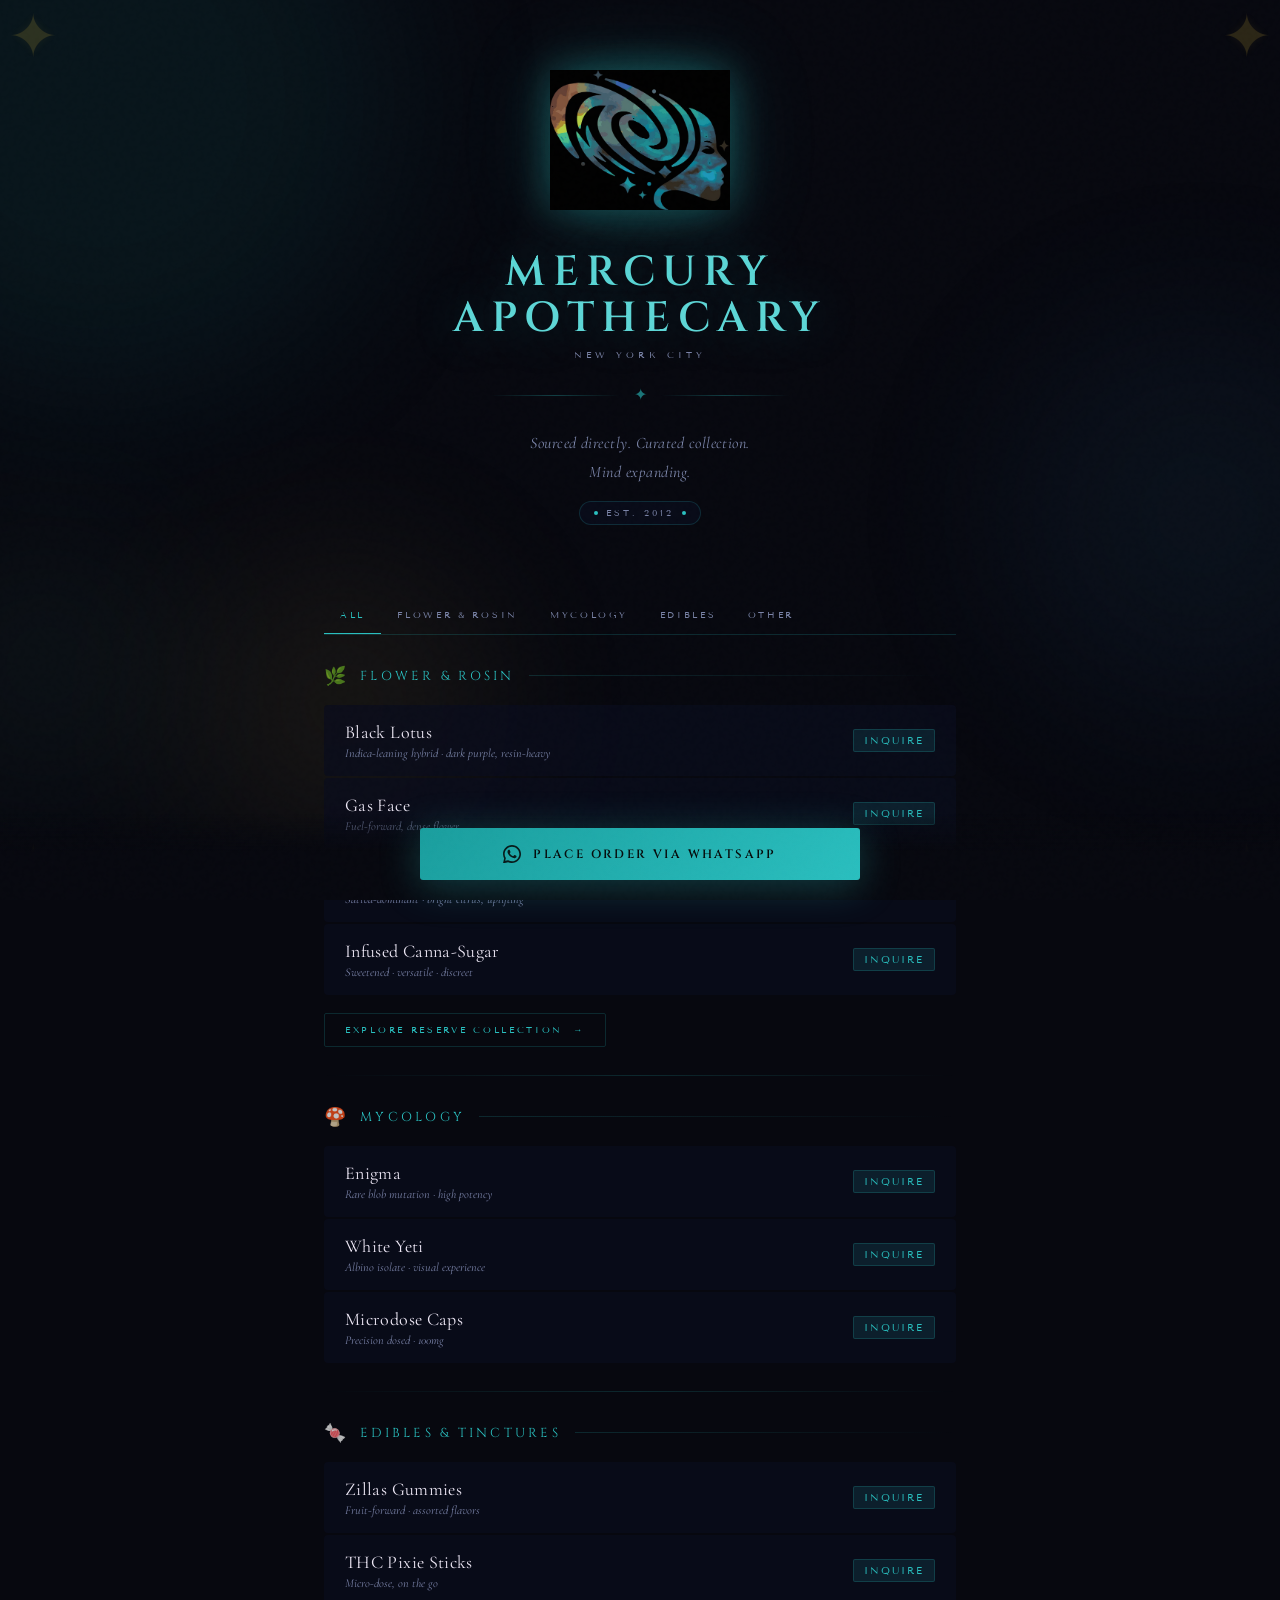
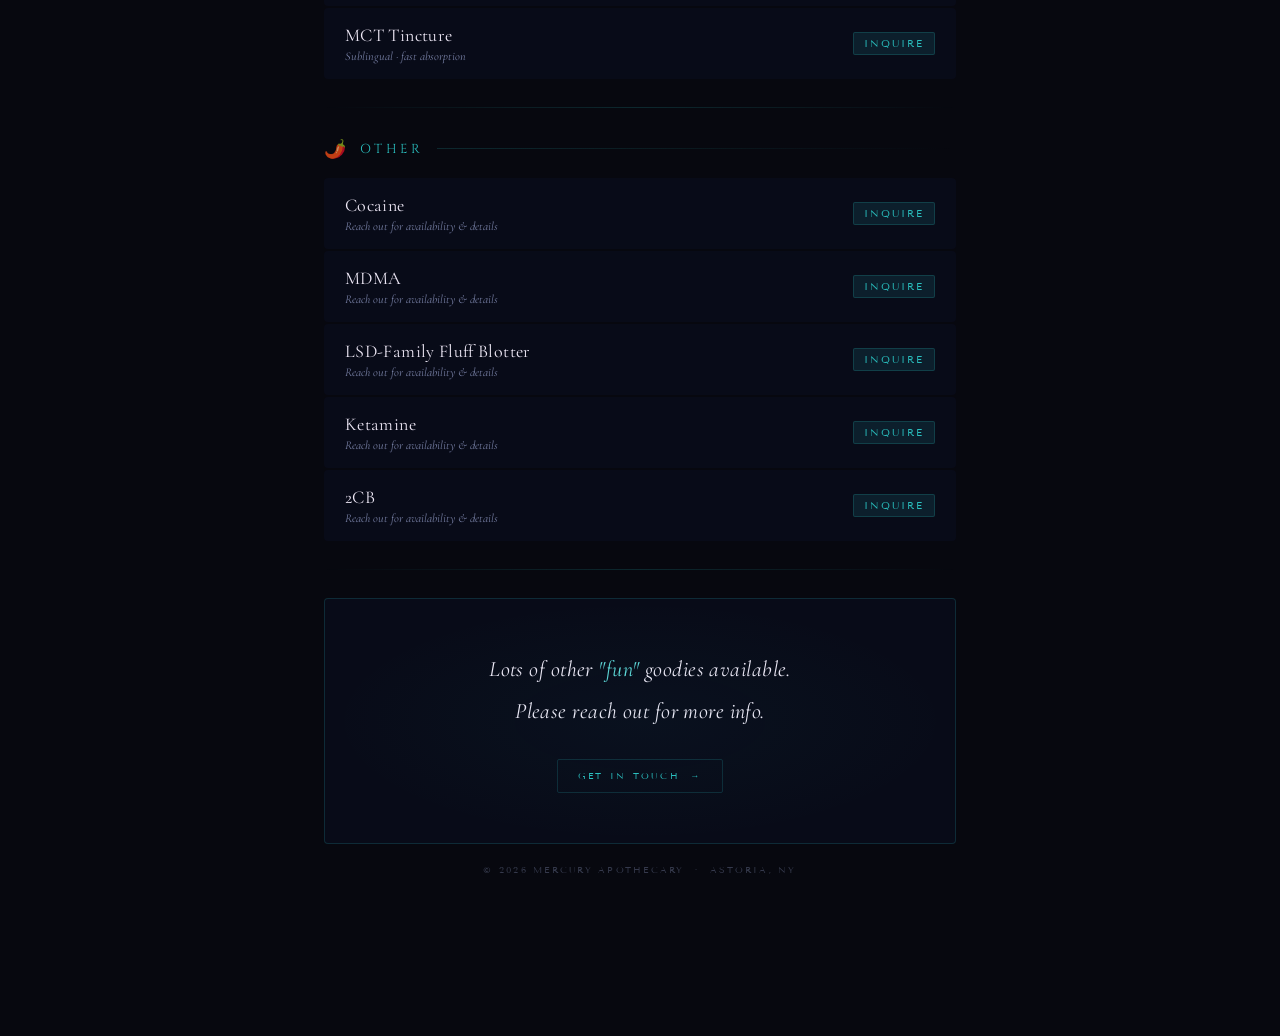
==== index.html @ 4c69dbd4 "Update item list with new entries" ====
<!DOCTYPE html>
<html lang="en">
<head>
  <meta charset="UTF-8" />
  <meta name="viewport" content="width=device-width, initial-scale=1.0"/>
  <title>Mercury Apothecary — New York City</title>
  <link href="https://fonts.googleapis.com/css2?family=Cormorant+Garamond:ital,wght@0,300;0,400;0,600;1,300;1,400&family=Tenor+Sans&family=Cinzel:wght@400;600&display=swap" rel="stylesheet"/>
  <style>
    :root {
      --teal: #2ABFBF;
      --teal-light: #5DD6D6;
      --teal-dim: rgba(42,191,191,0.12);
      --teal-glow: rgba(42,191,191,0.25);
      --gold: #D4AF37;
      --gold-light: #E8CC6A;
      --gold-dim: rgba(212,175,55,0.12);
      --bg: #07080F;
      --bg2: rgba(10,13,28,0.75);
      --bg3: rgba(15,18,38,0.85);
      --text: #EDE8F5;
      --text-dim: #7A84A8;
      --border: rgba(42,191,191,0.18);
      --border-gold: rgba(212,175,55,0.25);
    }

    *, *::before, *::after { box-sizing: border-box; margin: 0; padding: 0; }
    html { scroll-behavior: smooth; }

    body {
      background-color: var(--bg);
      color: var(--text);
      font-family: 'Cormorant Garamond', serif;
      min-height: 100vh;
      overflow-x: hidden;
    }

    /* ── GRAIN ── */
    body::after {
      content: '';
      position: fixed;
      inset: 0;
      background-image: url("data:image/svg+xml,%3Csvg viewBox='0 0 200 200' xmlns='http://www.w3.org/2000/svg'%3E%3Cfilter id='n'%3E%3CfeTurbulence type='fractalNoise' baseFrequency='0.85' numOctaves='4' stitchTiles='stitch'/%3E%3C/filter%3E%3Crect width='100%25' height='100%25' filter='url(%23n)' opacity='0.035'/%3E%3C/svg%3E");
      pointer-events: none;
      z-index: 9999;
      opacity: 0.4;
    }

    /* ── BG ORBS pulled from CosmicHead palette ── */
    .bg-orbs {
      position: fixed; inset: 0;
      pointer-events: none; z-index: 0; overflow: hidden;
    }
    .orb {
      position: absolute; border-radius: 50%;
      filter: blur(90px); opacity: 0.09;
      animation: drift 22s ease-in-out infinite;
    }
    .orb-1 { width: 600px; height: 600px; background: #1A9E9E; top: -200px; left: -200px; animation-duration: 28s; }
    .orb-2 { width: 400px; height: 400px; background: #2E6B9A; top: 35%; right: -120px; animation-duration: 20s; animation-delay: -10s; }
    .orb-3 { width: 300px; height: 300px; background: #C9A84C; bottom: 5%; left: 15%; animation-duration: 24s; animation-delay: -5s; }
    .orb-4 { width: 250px; height: 250px; background: #4E8C6E; top: 60%; left: -80px; animation-duration: 18s; animation-delay: -2s; }

    @keyframes twinkle {
      0%   { opacity: 0.6; }
      50%  { opacity: 1; }
      100% { opacity: 0.7; }
    }

    @keyframes drift {
      0%,100% { transform: translate(0,0) scale(1); }
      33% { transform: translate(25px,-35px) scale(1.04); }
      66% { transform: translate(-18px,28px) scale(0.96); }
    }

    /* ── WRAPPER ── */
    .wrapper {
      position: relative; z-index: 1;
      max-width: 680px;
      margin: 0 auto;
      padding: 0 24px 160px;
    }

    /* ── GOLD FILIGREE CORNERS ── */
    .filigree-corners {
      position: fixed; inset: 0;
      pointer-events: none; z-index: 1;
    }
    .corner {
      position: absolute;
      width: 80px; height: 80px;
      opacity: 0.18;
      font-size: 60px;
      line-height: 1;
      color: var(--gold);
      filter: drop-shadow(0 0 4px rgba(212,175,55,0.4));
    }
    .corner-tl { top: 8px; left: 8px; }
    .corner-tr { top: 8px; right: 8px; transform: scaleX(-1); }
    .corner-bl { bottom: 8px; left: 8px; transform: scaleY(-1); }
    .corner-br { bottom: 8px; right: 8px; transform: scale(-1,-1); }

    /* ── HEADER ── */
    header {
      padding: 50px 0 36px;
      text-align: center;
      animation: fadeDown 1s ease both;
    }

    /* Logo hero — large, no circle crop */
    .logo-hero {
      width: 180px;
      height: 180px;
      margin: 0 auto 20px;
      position: relative;
      display: flex;
      align-items: center;
      justify-content: center;
    }

    .logo-hero::before {
      content: '';
      position: absolute;
      inset: -20px;
      border-radius: 50%;
      background: radial-gradient(circle, rgba(42,191,191,0.12) 0%, transparent 70%);
      animation: pulse-glow 4s ease-in-out infinite;
    }

    @keyframes pulse-glow {
      0%,100% { opacity: 0.6; transform: scale(1); }
      50% { opacity: 1; transform: scale(1.05); }
    }

    .logo-hero img {
      width: 100%;
      height: 100%;
      object-fit: contain;
      filter: drop-shadow(0 0 20px rgba(42,191,191,0.35)) drop-shadow(0 0 40px rgba(42,191,191,0.15));
      animation: float 6s ease-in-out infinite;
    }

    @keyframes float {
      0%,100% { transform: translateY(0); }
      50% { transform: translateY(-8px); }
    }

    .site-title {
      font-family: 'Cinzel', serif;
      font-size: clamp(26px, 6vw, 42px);
      font-weight: 600;
      color: var(--teal-light);
      letter-spacing: 0.18em;
      text-transform: uppercase;
      line-height: 1.1;
      text-shadow: 0 0 50px rgba(42,191,191,0.4), 0 0 100px rgba(42,191,191,0.15);
    }

    .title-sub {
      font-family: 'Tenor Sans', sans-serif;
      font-size: 9px;
      letter-spacing: 0.45em;
      color: var(--text-dim);
      text-transform: uppercase;
      margin-top: 7px;
    }

    .header-divider {
      display: flex;
      align-items: center;
      gap: 14px;
      margin: 24px auto;
      max-width: 300px;
    }
    .header-divider::before,
    .header-divider::after {
      content: '';
      flex: 1;
      height: 1px;
      background: linear-gradient(to right, transparent, var(--teal), transparent);
      opacity: 0.3;
    }
    .divider-glyph { color: var(--teal); font-size: 16px; opacity: 0.6; }

    .slogan {
      font-style: italic;
      font-size: 16px;
      color: var(--text-dim);
      line-height: 1.8;
      letter-spacing: 0.03em;
    }

    .est-badge {
      display: inline-flex;
      align-items: center;
      gap: 8px;
      font-family: 'Tenor Sans', sans-serif;
      font-size: 9px;
      letter-spacing: 0.35em;
      text-transform: uppercase;
      color: var(--text-dim);
      background: var(--bg2);
      border: 1px solid var(--border);
      padding: 5px 14px;
      border-radius: 20px;
      margin-top: 14px;
    }
    .est-dot { width: 4px; height: 4px; background: var(--teal); border-radius: 50%; }

    /* ── TABS ── */
    .tab-nav {
      display: flex;
      margin: 36px 0 0;
      border-bottom: 1px solid var(--border);
      animation: fadeUp 1s ease 0.3s both;
      overflow-x: auto;
      scrollbar-width: none;
    }
    .tab-nav::-webkit-scrollbar { display: none; }

    .tab-btn {
      font-family: 'Tenor Sans', sans-serif;
      font-size: 9px;
      letter-spacing: 0.3em;
      text-transform: uppercase;
      color: var(--text-dim);
      background: none;
      border: none;
      padding: 12px 16px;
      cursor: pointer;
      border-bottom: 2px solid transparent;
      margin-bottom: -1px;
      transition: all 0.3s ease;
      white-space: nowrap;
    }
    .tab-btn:hover { color: var(--teal-light); }
    .tab-btn.active {
      color: var(--teal);
      border-bottom-color: var(--teal);
    }

    /* ── PANELS ── */
    .panel { display: none; animation: fadeUp 0.45s ease both; }
    .panel.active { display: block; }

    /* ── MENU SECTION ── */
    .menu-section { margin-top: 30px; }

    .section-header {
      display: flex;
      align-items: center;
      gap: 14px;
      margin-bottom: 18px;
    }
    .section-icon { font-size: 18px; opacity: 0.75; }
    .section-title {
      font-family: 'Cinzel', serif;
      font-size: 13px;
      letter-spacing: 0.25em;
      text-transform: uppercase;
      color: var(--teal);
      font-weight: 400;
    }
    .section-line {
      flex: 1;
      height: 1px;
      background: linear-gradient(to right, var(--teal), transparent);
      opacity: 0.18;
    }

    /* ── ITEM CARDS ── */
    .item-list { display: flex; flex-direction: column; gap: 2px; }

    .item-card {
      display: flex;
      align-items: center;
      justify-content: space-between;
      padding: 15px 20px;
      background: var(--bg2);
      border: 1px solid transparent;
      border-radius: 4px;
      transition: all 0.3s ease;
      position: relative;
      overflow: hidden;
    }
    .item-card::before {
      content: '';
      position: absolute;
      left: 0; top: 0; bottom: 0;
      width: 2px;
      background: var(--teal);
      transform: scaleY(0);
      transition: transform 0.3s ease;
    }
    .item-card:hover {
      background: var(--bg3);
      border-color: var(--border);
      transform: translateX(3px);
    }
    .item-card:hover::before { transform: scaleY(1); }

    .item-left { display: flex; flex-direction: column; gap: 3px; }
    .item-name { font-size: 18px; font-weight: 400; color: var(--text); letter-spacing: 0.02em; }
    .item-desc { font-size: 12px; color: var(--text-dim); font-style: italic; }

    .item-price {
      font-family: 'Tenor Sans', sans-serif;
      font-size: 10px;
      letter-spacing: 0.2em;
      color: var(--teal);
      text-transform: uppercase;
      background: var(--teal-dim);
      padding: 4px 10px;
      border-radius: 2px;
      border: 1px solid rgba(42,191,191,0.2);
      white-space: nowrap;
    }

    /* ── RESERVE LINK ── */
    .reserve-btn {
      display: inline-flex;
      align-items: center;
      gap: 10px;
      margin-top: 18px;
      padding: 10px 20px;
      border: 1px solid var(--border);
      color: var(--teal);
      text-decoration: none;
      font-family: 'Tenor Sans', sans-serif;
      font-size: 9px;
      letter-spacing: 0.3em;
      text-transform: uppercase;
      border-radius: 2px;
      background: transparent;
      transition: all 0.3s ease;
    }
    .reserve-btn:hover {
      background: var(--teal-dim);
      border-color: var(--teal);
      box-shadow: 0 0 20px rgba(42,191,191,0.1);
      gap: 14px;
    }
    .reserve-btn .arrow { transition: transform 0.3s ease; }
    .reserve-btn:hover .arrow { transform: translateX(3px); }

    /* ── SEPARATOR ── */
    .section-sep {
      height: 1px;
      background: linear-gradient(to right, transparent, var(--border), transparent);
      margin: 28px 0;
    }

    /* ── OTHER CARD ── */
    .other-card {
      background: var(--bg2);
      border: 1px solid var(--border);
      border-radius: 4px;
      padding: 50px 32px;
      text-align: center;
      display: flex;
      flex-direction: column;
      align-items: center;
      position: relative;
      overflow: hidden;
    }
    .other-card::before {
      content: '';
      position: absolute;
      inset: 0;
      background: radial-gradient(ellipse at center, rgba(42,191,191,0.04) 0%, transparent 70%);
      pointer-events: none;
    }
    .other-logo {
      width: 80px;
      height: 80px;
      object-fit: contain;
      opacity: 0.5;
      margin-bottom: 24px;
      filter: drop-shadow(0 0 12px rgba(42,191,191,0.3));
    }
    .other-text {
      font-size: 22px;
      font-style: italic;
      color: var(--text);
      line-height: 1.9;
      letter-spacing: 0.02em;
    }
    .other-text em {
      color: var(--teal-light);
      font-style: italic;
    }


        /* ── FOOTER ── */
    footer {
      text-align: center;
      padding: 20px 0 0;
      font-family: 'Tenor Sans', sans-serif;
      font-size: 9px;
      letter-spacing: 0.25em;
      color: var(--text-dim);
      opacity: 0.4;
      text-transform: uppercase;
    }

    /* ── STICKY BAR ── */
    .sticky-bar {
      position: fixed;
      bottom: 0; left: 0;
      width: 100%;
      z-index: 100;
      padding: 14px 24px 20px;
      background: linear-gradient(to top, var(--bg) 55%, transparent);
    }

    .order-btn {
      display: flex;
      align-items: center;
      justify-content: center;
      gap: 12px;
      width: 100%;
      max-width: 440px;
      margin: 0 auto;
      padding: 17px 32px;
      background: linear-gradient(135deg, #1A9E9E, #2ABFBF);
      color: #060C0C;
      text-decoration: none;
      font-family: 'Cinzel', serif;
      font-size: 12px;
      font-weight: 600;
      letter-spacing: 0.2em;
      text-transform: uppercase;
      border-radius: 3px;
      box-shadow: 0 6px 40px rgba(42,191,191,0.3);
      transition: all 0.3s ease;
      position: relative;
      overflow: hidden;
    }
    .order-btn::after {
      content: '';
      position: absolute; inset: 0;
      background: linear-gradient(120deg, transparent 30%, rgba(255,255,255,0.12) 50%, transparent 70%);
      transform: translateX(-100%);
      transition: transform 0.6s ease;
    }
    .order-btn:hover {
      background: linear-gradient(135deg, #22BABA, #3DCFCF);
      box-shadow: 0 10px 50px rgba(42,191,191,0.45);
      transform: translateY(-1px);
    }
    .order-btn:hover::after { transform: translateX(100%); }

    .whatsapp-icon { width: 18px; height: 18px; opacity: 0.9; }

    /* ── ANIMATIONS ── */
    @keyframes fadeDown {
      from { opacity: 0; transform: translateY(-20px); }
      to   { opacity: 1; transform: translateY(0); }
    }
    @keyframes fadeUp {
      from { opacity: 0; transform: translateY(16px); }
      to   { opacity: 1; transform: translateY(0); }
    }
    .stagger-1 { animation: fadeUp 0.6s ease 0.1s both; }
    .stagger-2 { animation: fadeUp 0.6s ease 0.2s both; }
    .stagger-3 { animation: fadeUp 0.6s ease 0.3s both; }
  </style>
</head>
<body>

<div class="filigree-corners">
  <div class="corner corner-tl">✦</div>
  <div class="corner corner-tr">✦</div>
  <div class="corner corner-bl">✦</div>
  <div class="corner corner-br">✦</div>
</div>
<div class="bg-galaxy"></div>
<div class="bg-overlay"></div>
<div class="stars"></div>
<div class="bg-orbs">
  <div class="orb orb-1"></div>
  <div class="orb orb-2"></div>
  <div class="orb orb-3"></div>
  <div class="orb orb-4"></div>
</div>

<div class="wrapper">

  <header>
    <div class="logo-hero">
      <img src="[data-uri]" alt="Mercury Apothecary"/>
    </div>
    <div class="site-title">Mercury Apothecary</div>
    <div class="title-sub">New York City</div>
    <div class="header-divider"><span class="divider-glyph">✦</span></div>
    <p class="slogan">Sourced directly. Curated collection.<br>Mind expanding.</p>
    <div class="est-badge">
      <span class="est-dot"></span>Est. 2012<span class="est-dot"></span>
    </div>
  </header>

  <nav class="tab-nav" role="tablist">
    <button class="tab-btn active" onclick="showTab('all',this)">All</button>
    <button class="tab-btn" onclick="showTab('flower',this)">Flower &amp; Rosin</button>
    <button class="tab-btn" onclick="showTab('myco',this)">Mycology</button>
    <button class="tab-btn" onclick="showTab('edibles',this)">Edibles</button>
    <button class="tab-btn" onclick="showTab('other',this)">Other</button>
  </nav>

  <!-- ALL -->
  <div class="panel active" id="panel-all">
    <div class="menu-section stagger-1">
      <div class="section-header">
        <span class="section-icon">🌿</span>
        <span class="section-title">Flower &amp; Rosin</span>
        <div class="section-line"></div>
      </div>
      <div class="item-list">
        <div class="item-card"><div class="item-left"><span class="item-name">Black Lotus</span><span class="item-desc">Indica-leaning hybrid · dark purple, resin-heavy</span></div><span class="item-price">Inquire</span></div>
        <div class="item-card"><div class="item-left"><span class="item-name">Gas Face</span><span class="item-desc">Fuel-forward, dense flower</span></div><span class="item-price">Inquire</span></div>
        <div class="item-card"><div class="item-left"><span class="item-name">Lemon Haze</span><span class="item-desc">Sativa-dominant · bright citrus, uplifting</span></div><span class="item-price">Inquire</span></div>
        <div class="item-card"><div class="item-left"><span class="item-name">Infused Canna-Sugar</span><span class="item-desc">Sweetened · versatile · discreet</span></div><span class="item-price">Inquire</span></div>
      </div>
      <a href="flower-menu.html" class="reserve-btn">Explore Reserve Collection <span class="arrow">→</span></a>
    </div>
    <div class="section-sep"></div>
    <div class="menu-section stagger-2">
      <div class="section-header">
        <span class="section-icon">🍄</span>
        <span class="section-title">Mycology</span>
        <div class="section-line"></div>
      </div>
      <div class="item-list">
        <div class="item-card"><div class="item-left"><span class="item-name">Enigma</span><span class="item-desc">Rare blob mutation · high potency</span></div><span class="item-price">Inquire</span></div>
        <div class="item-card"><div class="item-left"><span class="item-name">White Yeti</span><span class="item-desc">Albino isolate · visual experience</span></div><span class="item-price">Inquire</span></div>
        <div class="item-card"><div class="item-left"><span class="item-name">Microdose Caps</span><span class="item-desc">Precision dosed · 100mg</span></div><span class="item-price">Inquire</span></div>
      </div>
    </div>
    <div class="section-sep"></div>
    <div class="menu-section stagger-3">
      <div class="section-header">
        <span class="section-icon">🍬</span>
        <span class="section-title">Edibles &amp; Tinctures</span>
        <div class="section-line"></div>
      </div>
      <div class="item-list">
        <div class="item-card"><div class="item-left"><span class="item-name">Zillas Gummies</span><span class="item-desc">Fruit-forward · assorted flavors</span></div><span class="item-price">Inquire</span></div>
        <div class="item-card"><div class="item-left"><span class="item-name">THC Pixie Sticks</span><span class="item-desc">Micro-dose, on the go</span></div><span class="item-price">Inquire</span></div>
        <div class="item-card"><div class="item-left"><span class="item-name">MCT Tincture</span><span class="item-desc">Sublingual · fast absorption</span></div><span class="item-price">Inquire</span></div>
      </div>
    </div>
          <div class="section-sep"></div>

      <!-- Other in All tab -->
      <div class="menu-section">
        <div class="section-header">
          <span class="section-icon">🌶️</span>
          <span class="section-title">Other</span>
          <div class="section-line"></div>
        </div>
        <div class="item-list">
          <div class="item-card"><div class="item-left"><span class="item-name">Cocaine</span><span class="item-desc">Reach out for availability &amp; details</span></div><span class="item-price">Inquire</span></div>
          <div class="item-card"><div class="item-left"><span class="item-name">MDMA</span><span class="item-desc">Reach out for availability &amp; details</span></div><span class="item-price">Inquire</span></div>
          <div class="item-card"><div class="item-left"><span class="item-name">LSD-Family Fluff Blotter</span><span class="item-desc">Reach out for availability &amp; details</span></div><span class="item-price">Inquire</span></div>
          <div class="item-card"><div class="item-left"><span class="item-name">Ketamine</span><span class="item-desc">Reach out for availability &amp; details</span></div><span class="item-price">Inquire</span></div>
          <div class="item-card"><div class="item-left"><span class="item-name">2CB</span><span class="item-desc">Reach out for availability &amp; details</span></div><span class="item-price">Inquire</span></div>
        </div>
      </div>

      <div class="section-sep"></div>
      <div class="other-card">
        <p class="other-text">
          Lots of other <em>"fun"</em> goodies available.<br>
          Please reach out for more info.
        </p>
        <a href="https://wa.me/16462623624?text=Hello!%20I%20am%20interested%20in%20learning%20more%20about%20your%20other%20offerings..." class="reserve-btn" style="margin-top:26px;">
          Get in Touch <span class="arrow">&rarr;</span>
        </a>
      </div>
      <footer>&copy; 2026 Mercury Apothecary &nbsp;·&nbsp; Astoria, NY</footer>
  </div>

  <!-- FLOWER -->
  <div class="panel" id="panel-flower">
    <div class="menu-section">
      <div class="section-header"><span class="section-icon">🌿</span><span class="section-title">Flower &amp; Rosin</span><div class="section-line"></div></div>
      <div class="item-list">
        <div class="item-card"><div class="item-left"><span class="item-name">Black Lotus</span><span class="item-desc">Indica-leaning hybrid · dark purple, resin-heavy</span></div><span class="item-price">Inquire</span></div>
        <div class="item-card"><div class="item-left"><span class="item-name">Gas Face</span><span class="item-desc">Fuel-forward, dense flower</span></div><span class="item-price">Inquire</span></div>
        <div class="item-card"><div class="item-left"><span class="item-name">Lemon Haze</span><span class="item-desc">Sativa-dominant · bright citrus, uplifting</span></div><span class="item-price">Inquire</span></div>
        <div class="item-card"><div class="item-left"><span class="item-name">Infused Canna-Sugar</span><span class="item-desc">Sweetened · versatile · discreet</span></div><span class="item-price">Inquire</span></div>
      </div>
      <a href="flower-menu.html" class="reserve-btn">Explore Reserve Collection <span class="arrow">→</span></a>
    </div>
  </div>

  <!-- MYCO -->
  <div class="panel" id="panel-myco">
    <div class="menu-section">
      <div class="section-header"><span class="section-icon">🍄</span><span class="section-title">Mycology</span><div class="section-line"></div></div>
      <div class="item-list">
        <div class="item-card"><div class="item-left"><span class="item-name">Enigma</span><span class="item-desc">Rare blob mutation · high potency</span></div><span class="item-price">Inquire</span></div>
        <div class="item-card"><div class="item-left"><span class="item-name">White Yeti</span><span class="item-desc">Albino isolate · visual experience</span></div><span class="item-price">Inquire</span></div>
        <div class="item-card"><div class="item-left"><span class="item-name">Microdose Caps</span><span class="item-desc">Precision dosed · 100mg</span></div><span class="item-price">Inquire</span></div>
      </div>
    </div>
  </div>

  <!-- EDIBLES -->
  <div class="panel" id="panel-edibles">
    <div class="menu-section">
      <div class="section-header"><span class="section-icon">🍬</span><span class="section-title">Edibles &amp; Tinctures</span><div class="section-line"></div></div>
      <div class="item-list">
        <div class="item-card"><div class="item-left"><span class="item-name">Zillas Gummies</span><span class="item-desc">Fruit-forward · assorted flavors</span></div><span class="item-price">Inquire</span></div>
        <div class="item-card"><div class="item-left"><span class="item-name">THC Pixie Sticks</span><span class="item-desc">Micro-dose, on the go</span></div><span class="item-price">Inquire</span></div>
        <div class="item-card"><div class="item-left"><span class="item-name">MCT Tincture</span><span class="item-desc">Sublingual · fast absorption</span></div><span class="item-price">Inquire</span></div>
      </div>
    </div>
  </div>

  <!-- OTHER -->
  <div class="panel" id="panel-other">
    <div class="menu-section">
      <div class="section-header"><span class="section-icon">🌶️</span><span class="section-title">Other</span><div class="section-line"></div></div>
      <div class="item-list">
        <div class="item-card"><div class="item-left"><span class="item-name">Cocaine</span><span class="item-desc">Reach out for availability &amp; details</span></div><span class="item-price">Inquire</span></div>
          <div class="item-card"><div class="item-left"><span class="item-name">MDMA</span><span class="item-desc">Reach out for availability &amp; details</span></div><span class="item-price">Inquire</span></div>
          <div class="item-card"><div class="item-left"><span class="item-name">LSD-Family Fluff Blotter</span><span class="item-desc">Reach out for availability &amp; details</span></div><span class="item-price">Inquire</span></div>
          <div class="item-card"><div class="item-left"><span class="item-name">Ketamine</span><span class="item-desc">Reach out for availability &amp; details</span></div><span class="item-price">Inquire</span></div>
          <div class="item-card"><div class="item-left"><span class="item-name">2CB</span><span class="item-desc">Reach out for availability &amp; details</span></div><span class="item-price">Inquire</span></div>
      </div>
    </div>
  </div>  </div>

</div>

<!-- STICKY ORDER -->
<div class="sticky-bar">
  <a href="https://wa.me/16462623624?text=Hello!%20I%20am%20viewing%20the%20Mercury%20Menu%20and%20interested%20in..." class="order-btn">
    <svg class="whatsapp-icon" viewBox="0 0 24 24" fill="currentColor">
      <path d="M17.472 14.382c-.297-.149-1.758-.867-2.03-.967-.273-.099-.471-.148-.67.15-.197.297-.767.966-.94 1.164-.173.199-.347.223-.644.075-.297-.15-1.255-.463-2.39-1.475-.883-.788-1.48-1.761-1.653-2.059-.173-.297-.018-.458.13-.606.134-.133.298-.347.446-.52.149-.174.198-.298.298-.497.099-.198.05-.371-.025-.52-.075-.149-.669-1.612-.916-2.207-.242-.579-.487-.5-.669-.51-.173-.008-.371-.01-.57-.01-.198 0-.52.074-.792.372-.272.297-1.04 1.016-1.04 2.479 0 1.462 1.065 2.875 1.213 3.074.149.198 2.096 3.2 5.077 4.487.709.306 1.262.489 1.694.625.712.227 1.36.195 1.871.118.571-.085 1.758-.719 2.006-1.413.248-.694.248-1.289.173-1.413-.074-.124-.272-.198-.57-.347"/>
      <path d="M12 0C5.373 0 0 5.373 0 12c0 2.123.554 4.118 1.522 5.855L.057 23.854a.5.5 0 0 0 .612.612l6.054-1.46A11.945 11.945 0 0 0 12 24c6.627 0 12-5.373 12-12S18.627 0 12 0zm0 21.818a9.818 9.818 0 0 1-5.013-1.375l-.36-.213-3.724.898.914-3.648-.234-.375A9.818 9.818 0 0 1 2.182 12C2.182 6.58 6.58 2.182 12 2.182S21.818 6.58 21.818 12 17.42 21.818 12 21.818z"/>
    </svg>
    Place Order via WhatsApp
  </a>
</div>

<script>
  function showTab(id, btn) {
    document.querySelectorAll('.panel').forEach(p => p.classList.remove('active'));
    document.querySelectorAll('.tab-btn').forEach(b => b.classList.remove('active'));
    document.getElementById('panel-' + id).classList.add('active');
    btn.classList.add('active');
  }
</script>

</body>
</html>
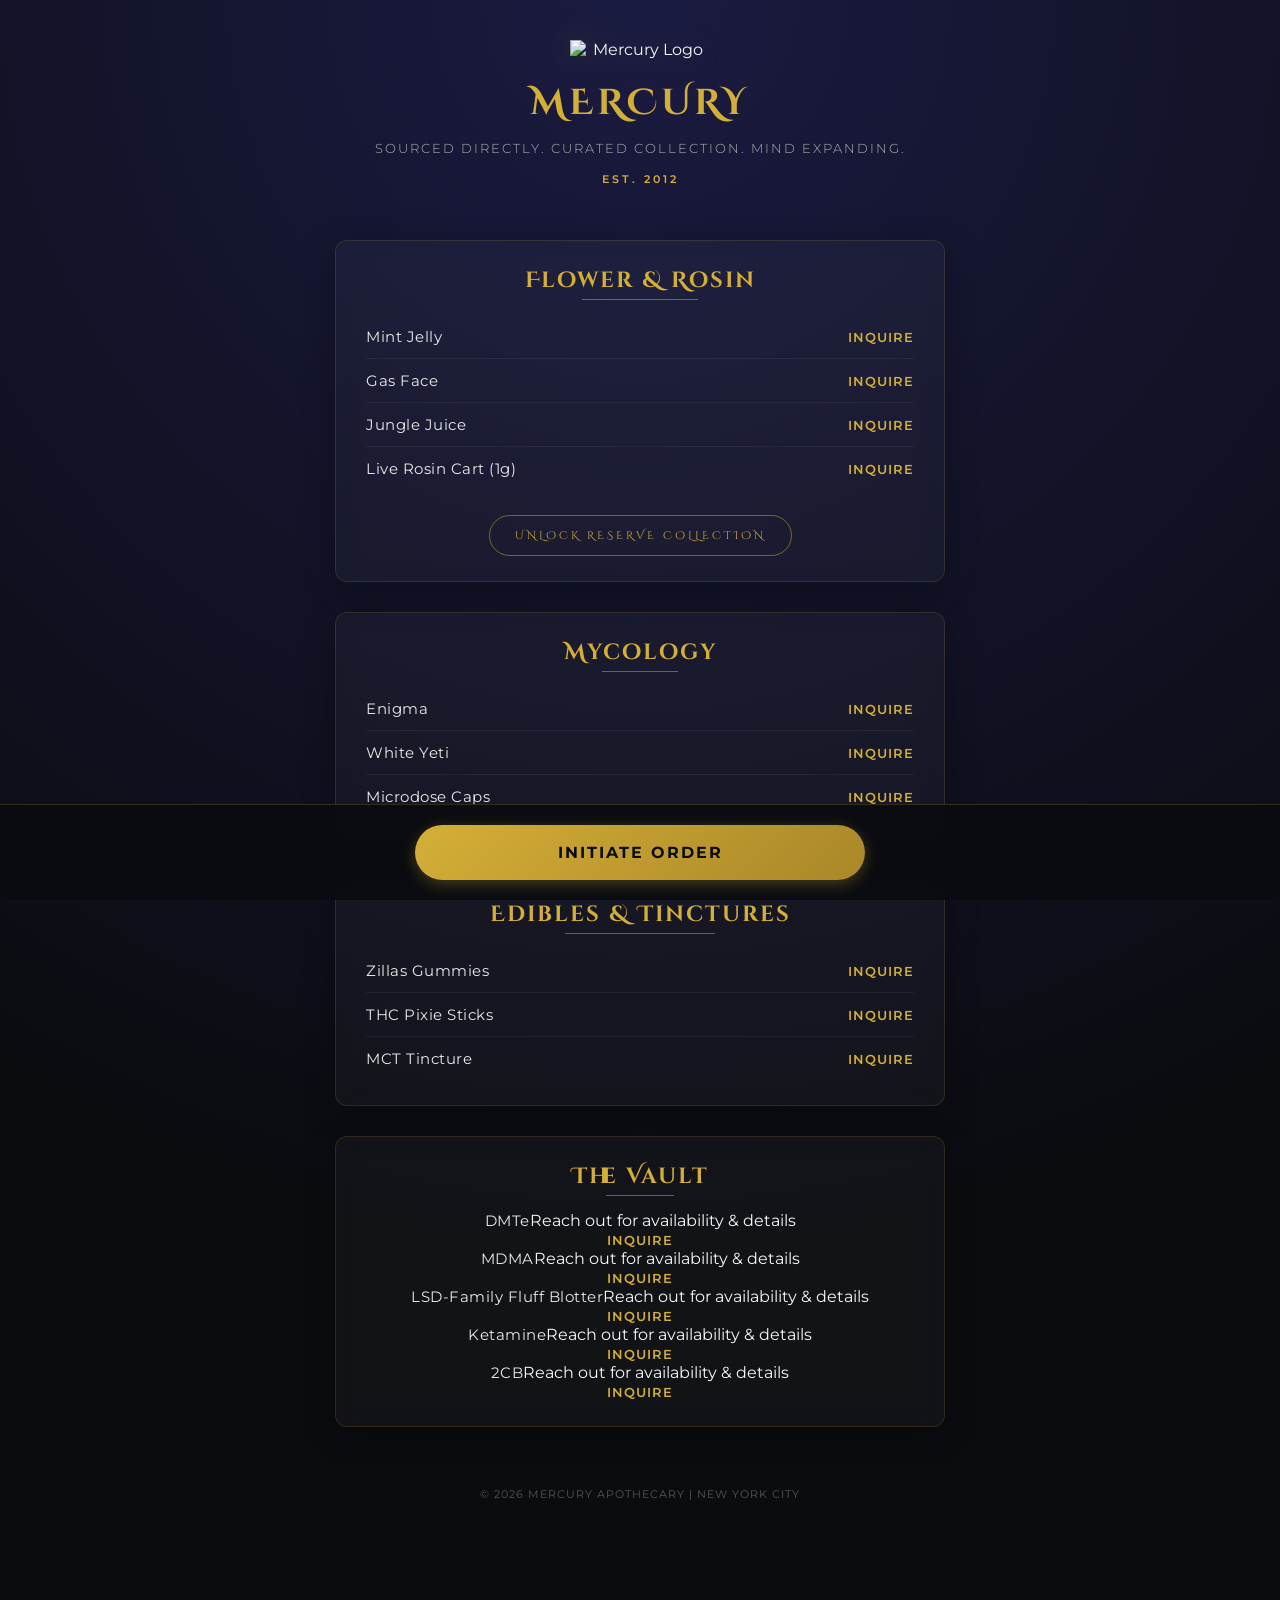
==== commit 7c867742: "Update print statement from 'Hello' to 'Goodbye'" ====
--- a/index.html
+++ b/index.html
@@ -1,657 +1,287 @@
 <!DOCTYPE html>
 <html lang="en">
 <head>
-  <meta charset="UTF-8" />
-  <meta name="viewport" content="width=device-width, initial-scale=1.0"/>
-  <title>Mercury Apothecary — New York City</title>
-  <link href="https://fonts.googleapis.com/css2?family=Cormorant+Garamond:ital,wght@0,300;0,400;0,600;1,300;1,400&family=Tenor+Sans&family=Cinzel:wght@400;600&display=swap" rel="stylesheet"/>
-  <style>
-    :root {
-      --teal: #2ABFBF;
-      --teal-light: #5DD6D6;
-      --teal-dim: rgba(42,191,191,0.12);
-      --teal-glow: rgba(42,191,191,0.25);
-      --gold: #D4AF37;
-      --gold-light: #E8CC6A;
-      --gold-dim: rgba(212,175,55,0.12);
-      --bg: #07080F;
-      --bg2: rgba(10,13,28,0.75);
-      --bg3: rgba(15,18,38,0.85);
-      --text: #EDE8F5;
-      --text-dim: #7A84A8;
-      --border: rgba(42,191,191,0.18);
-      --border-gold: rgba(212,175,55,0.25);
-    }
-
-    *, *::before, *::after { box-sizing: border-box; margin: 0; padding: 0; }
-    html { scroll-behavior: smooth; }
-
-    body {
-      background-color: var(--bg);
-      color: var(--text);
-      font-family: 'Cormorant Garamond', serif;
-      min-height: 100vh;
-      overflow-x: hidden;
-    }
-
-    /* ── GRAIN ── */
-    body::after {
-      content: '';
-      position: fixed;
-      inset: 0;
-      background-image: url("data:image/svg+xml,%3Csvg viewBox='0 0 200 200' xmlns='http://www.w3.org/2000/svg'%3E%3Cfilter id='n'%3E%3CfeTurbulence type='fractalNoise' baseFrequency='0.85' numOctaves='4' stitchTiles='stitch'/%3E%3C/filter%3E%3Crect width='100%25' height='100%25' filter='url(%23n)' opacity='0.035'/%3E%3C/svg%3E");
-      pointer-events: none;
-      z-index: 9999;
-      opacity: 0.4;
-    }
-
-    /* ── BG ORBS pulled from CosmicHead palette ── */
-    .bg-orbs {
-      position: fixed; inset: 0;
-      pointer-events: none; z-index: 0; overflow: hidden;
-    }
-    .orb {
-      position: absolute; border-radius: 50%;
-      filter: blur(90px); opacity: 0.09;
-      animation: drift 22s ease-in-out infinite;
-    }
-    .orb-1 { width: 600px; height: 600px; background: #1A9E9E; top: -200px; left: -200px; animation-duration: 28s; }
-    .orb-2 { width: 400px; height: 400px; background: #2E6B9A; top: 35%; right: -120px; animation-duration: 20s; animation-delay: -10s; }
-    .orb-3 { width: 300px; height: 300px; background: #C9A84C; bottom: 5%; left: 15%; animation-duration: 24s; animation-delay: -5s; }
-    .orb-4 { width: 250px; height: 250px; background: #4E8C6E; top: 60%; left: -80px; animation-duration: 18s; animation-delay: -2s; }
-
-    @keyframes twinkle {
-      0%   { opacity: 0.6; }
-      50%  { opacity: 1; }
-      100% { opacity: 0.7; }
-    }
-
-    @keyframes drift {
-      0%,100% { transform: translate(0,0) scale(1); }
-      33% { transform: translate(25px,-35px) scale(1.04); }
-      66% { transform: translate(-18px,28px) scale(0.96); }
-    }
-
-    /* ── WRAPPER ── */
-    .wrapper {
-      position: relative; z-index: 1;
-      max-width: 680px;
-      margin: 0 auto;
-      padding: 0 24px 160px;
-    }
-
-    /* ── GOLD FILIGREE CORNERS ── */
-    .filigree-corners {
-      position: fixed; inset: 0;
-      pointer-events: none; z-index: 1;
-    }
-    .corner {
-      position: absolute;
-      width: 80px; height: 80px;
-      opacity: 0.18;
-      font-size: 60px;
-      line-height: 1;
-      color: var(--gold);
-      filter: drop-shadow(0 0 4px rgba(212,175,55,0.4));
-    }
-    .corner-tl { top: 8px; left: 8px; }
-    .corner-tr { top: 8px; right: 8px; transform: scaleX(-1); }
-    .corner-bl { bottom: 8px; left: 8px; transform: scaleY(-1); }
-    .corner-br { bottom: 8px; right: 8px; transform: scale(-1,-1); }
-
-    /* ── HEADER ── */
-    header {
-      padding: 50px 0 36px;
-      text-align: center;
-      animation: fadeDown 1s ease both;
-    }
-
-    /* Logo hero — large, no circle crop */
-    .logo-hero {
-      width: 180px;
-      height: 180px;
-      margin: 0 auto 20px;
-      position: relative;
-      display: flex;
-      align-items: center;
-      justify-content: center;
-    }
-
-    .logo-hero::before {
-      content: '';
-      position: absolute;
-      inset: -20px;
-      border-radius: 50%;
-      background: radial-gradient(circle, rgba(42,191,191,0.12) 0%, transparent 70%);
-      animation: pulse-glow 4s ease-in-out infinite;
-    }
-
-    @keyframes pulse-glow {
-      0%,100% { opacity: 0.6; transform: scale(1); }
-      50% { opacity: 1; transform: scale(1.05); }
-    }
-
-    .logo-hero img {
-      width: 100%;
-      height: 100%;
-      object-fit: contain;
-      filter: drop-shadow(0 0 20px rgba(42,191,191,0.35)) drop-shadow(0 0 40px rgba(42,191,191,0.15));
-      animation: float 6s ease-in-out infinite;
-    }
-
-    @keyframes float {
-      0%,100% { transform: translateY(0); }
-      50% { transform: translateY(-8px); }
-    }
-
-    .site-title {
-      font-family: 'Cinzel', serif;
-      font-size: clamp(26px, 6vw, 42px);
-      font-weight: 600;
-      color: var(--teal-light);
-      letter-spacing: 0.18em;
-      text-transform: uppercase;
-      line-height: 1.1;
-      text-shadow: 0 0 50px rgba(42,191,191,0.4), 0 0 100px rgba(42,191,191,0.15);
-    }
-
-    .title-sub {
-      font-family: 'Tenor Sans', sans-serif;
-      font-size: 9px;
-      letter-spacing: 0.45em;
-      color: var(--text-dim);
-      text-transform: uppercase;
-      margin-top: 7px;
-    }
-
-    .header-divider {
-      display: flex;
-      align-items: center;
-      gap: 14px;
-      margin: 24px auto;
-      max-width: 300px;
-    }
-    .header-divider::before,
-    .header-divider::after {
-      content: '';
-      flex: 1;
-      height: 1px;
-      background: linear-gradient(to right, transparent, var(--teal), transparent);
-      opacity: 0.3;
-    }
-    .divider-glyph { color: var(--teal); font-size: 16px; opacity: 0.6; }
-
-    .slogan {
-      font-style: italic;
-      font-size: 16px;
-      color: var(--text-dim);
-      line-height: 1.8;
-      letter-spacing: 0.03em;
-    }
-
-    .est-badge {
-      display: inline-flex;
-      align-items: center;
-      gap: 8px;
-      font-family: 'Tenor Sans', sans-serif;
-      font-size: 9px;
-      letter-spacing: 0.35em;
-      text-transform: uppercase;
-      color: var(--text-dim);
-      background: var(--bg2);
-      border: 1px solid var(--border);
-      padding: 5px 14px;
-      border-radius: 20px;
-      margin-top: 14px;
-    }
-    .est-dot { width: 4px; height: 4px; background: var(--teal); border-radius: 50%; }
-
-    /* ── TABS ── */
-    .tab-nav {
-      display: flex;
-      margin: 36px 0 0;
-      border-bottom: 1px solid var(--border);
-      animation: fadeUp 1s ease 0.3s both;
-      overflow-x: auto;
-      scrollbar-width: none;
-    }
-    .tab-nav::-webkit-scrollbar { display: none; }
-
-    .tab-btn {
-      font-family: 'Tenor Sans', sans-serif;
-      font-size: 9px;
-      letter-spacing: 0.3em;
-      text-transform: uppercase;
-      color: var(--text-dim);
-      background: none;
-      border: none;
-      padding: 12px 16px;
-      cursor: pointer;
-      border-bottom: 2px solid transparent;
-      margin-bottom: -1px;
-      transition: all 0.3s ease;
-      white-space: nowrap;
-    }
-    .tab-btn:hover { color: var(--teal-light); }
-    .tab-btn.active {
-      color: var(--teal);
-      border-bottom-color: var(--teal);
-    }
-
-    /* ── PANELS ── */
-    .panel { display: none; animation: fadeUp 0.45s ease both; }
-    .panel.active { display: block; }
-
-    /* ── MENU SECTION ── */
-    .menu-section { margin-top: 30px; }
-
-    .section-header {
-      display: flex;
-      align-items: center;
-      gap: 14px;
-      margin-bottom: 18px;
-    }
-    .section-icon { font-size: 18px; opacity: 0.75; }
-    .section-title {
-      font-family: 'Cinzel', serif;
-      font-size: 13px;
-      letter-spacing: 0.25em;
-      text-transform: uppercase;
-      color: var(--teal);
-      font-weight: 400;
-    }
-    .section-line {
-      flex: 1;
-      height: 1px;
-      background: linear-gradient(to right, var(--teal), transparent);
-      opacity: 0.18;
-    }
-
-    /* ── ITEM CARDS ── */
-    .item-list { display: flex; flex-direction: column; gap: 2px; }
-
-    .item-card {
-      display: flex;
-      align-items: center;
-      justify-content: space-between;
-      padding: 15px 20px;
-      background: var(--bg2);
-      border: 1px solid transparent;
-      border-radius: 4px;
-      transition: all 0.3s ease;
-      position: relative;
-      overflow: hidden;
-    }
-    .item-card::before {
-      content: '';
-      position: absolute;
-      left: 0; top: 0; bottom: 0;
-      width: 2px;
-      background: var(--teal);
-      transform: scaleY(0);
-      transition: transform 0.3s ease;
-    }
-    .item-card:hover {
-      background: var(--bg3);
-      border-color: var(--border);
-      transform: translateX(3px);
-    }
-    .item-card:hover::before { transform: scaleY(1); }
-
-    .item-left { display: flex; flex-direction: column; gap: 3px; }
-    .item-name { font-size: 18px; font-weight: 400; color: var(--text); letter-spacing: 0.02em; }
-    .item-desc { font-size: 12px; color: var(--text-dim); font-style: italic; }
-
-    .item-price {
-      font-family: 'Tenor Sans', sans-serif;
-      font-size: 10px;
-      letter-spacing: 0.2em;
-      color: var(--teal);
-      text-transform: uppercase;
-      background: var(--teal-dim);
-      padding: 4px 10px;
-      border-radius: 2px;
-      border: 1px solid rgba(42,191,191,0.2);
-      white-space: nowrap;
-    }
-
-    /* ── RESERVE LINK ── */
-    .reserve-btn {
-      display: inline-flex;
-      align-items: center;
-      gap: 10px;
-      margin-top: 18px;
-      padding: 10px 20px;
-      border: 1px solid var(--border);
-      color: var(--teal);
-      text-decoration: none;
-      font-family: 'Tenor Sans', sans-serif;
-      font-size: 9px;
-      letter-spacing: 0.3em;
-      text-transform: uppercase;
-      border-radius: 2px;
-      background: transparent;
-      transition: all 0.3s ease;
-    }
-    .reserve-btn:hover {
-      background: var(--teal-dim);
-      border-color: var(--teal);
-      box-shadow: 0 0 20px rgba(42,191,191,0.1);
-      gap: 14px;
-    }
-    .reserve-btn .arrow { transition: transform 0.3s ease; }
-    .reserve-btn:hover .arrow { transform: translateX(3px); }
-
-    /* ── SEPARATOR ── */
-    .section-sep {
-      height: 1px;
-      background: linear-gradient(to right, transparent, var(--border), transparent);
-      margin: 28px 0;
-    }
-
-    /* ── OTHER CARD ── */
-    .other-card {
-      background: var(--bg2);
-      border: 1px solid var(--border);
-      border-radius: 4px;
-      padding: 50px 32px;
-      text-align: center;
-      display: flex;
-      flex-direction: column;
-      align-items: center;
-      position: relative;
-      overflow: hidden;
-    }
-    .other-card::before {
-      content: '';
-      position: absolute;
-      inset: 0;
-      background: radial-gradient(ellipse at center, rgba(42,191,191,0.04) 0%, transparent 70%);
-      pointer-events: none;
-    }
-    .other-logo {
-      width: 80px;
-      height: 80px;
-      object-fit: contain;
-      opacity: 0.5;
-      margin-bottom: 24px;
-      filter: drop-shadow(0 0 12px rgba(42,191,191,0.3));
-    }
-    .other-text {
-      font-size: 22px;
-      font-style: italic;
-      color: var(--text);
-      line-height: 1.9;
-      letter-spacing: 0.02em;
-    }
-    .other-text em {
-      color: var(--teal-light);
-      font-style: italic;
-    }
-
-
-        /* ── FOOTER ── */
-    footer {
-      text-align: center;
-      padding: 20px 0 0;
-      font-family: 'Tenor Sans', sans-serif;
-      font-size: 9px;
-      letter-spacing: 0.25em;
-      color: var(--text-dim);
-      opacity: 0.4;
-      text-transform: uppercase;
-    }
-
-    /* ── STICKY BAR ── */
-    .sticky-bar {
-      position: fixed;
-      bottom: 0; left: 0;
-      width: 100%;
-      z-index: 100;
-      padding: 14px 24px 20px;
-      background: linear-gradient(to top, var(--bg) 55%, transparent);
-    }
-
-    .order-btn {
-      display: flex;
-      align-items: center;
-      justify-content: center;
-      gap: 12px;
-      width: 100%;
-      max-width: 440px;
-      margin: 0 auto;
-      padding: 17px 32px;
-      background: linear-gradient(135deg, #1A9E9E, #2ABFBF);
-      color: #060C0C;
-      text-decoration: none;
-      font-family: 'Cinzel', serif;
-      font-size: 12px;
-      font-weight: 600;
-      letter-spacing: 0.2em;
-      text-transform: uppercase;
-      border-radius: 3px;
-      box-shadow: 0 6px 40px rgba(42,191,191,0.3);
-      transition: all 0.3s ease;
-      position: relative;
-      overflow: hidden;
-    }
-    .order-btn::after {
-      content: '';
-      position: absolute; inset: 0;
-      background: linear-gradient(120deg, transparent 30%, rgba(255,255,255,0.12) 50%, transparent 70%);
-      transform: translateX(-100%);
-      transition: transform 0.6s ease;
-    }
-    .order-btn:hover {
-      background: linear-gradient(135deg, #22BABA, #3DCFCF);
-      box-shadow: 0 10px 50px rgba(42,191,191,0.45);
-      transform: translateY(-1px);
-    }
-    .order-btn:hover::after { transform: translateX(100%); }
-
-    .whatsapp-icon { width: 18px; height: 18px; opacity: 0.9; }
-
-    /* ── ANIMATIONS ── */
-    @keyframes fadeDown {
-      from { opacity: 0; transform: translateY(-20px); }
-      to   { opacity: 1; transform: translateY(0); }
-    }
-    @keyframes fadeUp {
-      from { opacity: 0; transform: translateY(16px); }
-      to   { opacity: 1; transform: translateY(0); }
-    }
-    .stagger-1 { animation: fadeUp 0.6s ease 0.1s both; }
-    .stagger-2 { animation: fadeUp 0.6s ease 0.2s both; }
-    .stagger-3 { animation: fadeUp 0.6s ease 0.3s both; }
-  </style>
+    <meta charset="UTF-8">
+    <meta name="viewport" content="width=device-width, initial-scale=1.0">
+    <title>Mercury | Curated Apothecary</title>
+    <link href="https://fonts.googleapis.com/css2?family=Cinzel+Decorative:wght@400;700&family=Montserrat:wght@300;400;600&display=swap" rel="stylesheet">
+    
+    <style>
+        /* RESET & BASICS */
+        * { box-sizing: border-box; margin: 0; padding: 0; }
+        
+        body {
+            background-color: #0B0C10; /* Deepest Cosmic Black */
+            background-image: radial-gradient(circle at top, #1A1B41 0%, #0B0C10 70%);
+            font-family: 'Montserrat', sans-serif;
+            color: #F8F8F8; 
+            text-align: center;
+            min-height: 100vh;
+        }
+
+        /* CONTAINER */
+        .container {
+            max-width: 650px;
+            margin: 0 auto;
+            padding: 40px 20px 140px 20px; /* Ample breathing room */
+        }
+
+        /* HEADER */
+        header {
+            margin-bottom: 50px;
+            animation: fadeIn 1.5s ease-in-out;
+        }
+
+        .logo {
+            max-width: 140px;
+            display: block;
+            margin: 0 auto 20px auto;
+            filter: drop-shadow(0 0 15px rgba(212, 175, 55, 0.2));
+        }
+
+        h1 {
+            font-family: 'Cinzel Decorative', serif;
+            color: #D4AF37; /* Signature Gold */
+            font-size: 36px;
+            font-weight: 700;
+            letter-spacing: 4px;
+            margin: 10px 0;
+            text-transform: uppercase;
+        }
+
+        .slogan {
+            font-size: 13px;
+            font-weight: 300;
+            color: #B0B0B0; 
+            letter-spacing: 2px;
+            line-height: 1.8;
+            text-transform: uppercase;
+        }
+
+        .slogan strong {
+            color: #D4AF37;
+            font-weight: 600;
+            font-size: 11px;
+            letter-spacing: 3px;
+            display: block;
+            margin-top: 10px;
+        }
+
+        /* MENU SECTIONS (GLASSMORPHISM) */
+        .menu-section {
+            background: rgba(255, 255, 255, 0.03); 
+            backdrop-filter: blur(10px);
+            -webkit-backdrop-filter: blur(10px);
+            margin-bottom: 30px;
+            padding: 25px 30px;
+            border-radius: 12px;
+            border: 1px solid rgba(212, 175, 55, 0.15);
+            box-shadow: 0 8px 32px 0 rgba(0, 0, 0, 0.3);
+            transition: transform 0.3s ease, box-shadow 0.3s ease;
+        }
+
+        .menu-section:hover {
+            transform: translateY(-2px);
+            box-shadow: 0 10px 40px 0 rgba(212, 175, 55, 0.1);
+            border: 1px solid rgba(212, 175, 55, 0.3);
+        }
+
+        h2 {
+            font-family: 'Cinzel Decorative', serif;
+            color: #D4AF37; 
+            font-size: 22px;
+            letter-spacing: 2px;
+            margin-bottom: 20px;
+            position: relative;
+            display: inline-block;
+        }
+
+        h2::after {
+            content: '';
+            position: absolute;
+            width: 50%;
+            height: 1px;
+            background: #D4AF37;
+            bottom: -5px;
+            left: 25%;
+            opacity: 0.5;
+        }
+
+        .item-row {
+            display: flex;
+            justify-content: space-between;
+            align-items: center;
+            padding: 12px 0;
+            border-bottom: 1px solid rgba(255, 255, 255, 0.05);
+            text-align: left;
+            transition: background 0.2s ease;
+        }
+
+        .item-row:last-of-type {
+            border-bottom: none;
+        }
+
+        .item-row:hover .item-name {
+            color: #D4AF37;
+        }
+
+        .item-name {
+            font-weight: 400;
+            font-size: 15px;
+            color: #EAEAEA;
+            transition: color 0.3s ease;
+            letter-spacing: 0.5px;
+        }
+
+        .item-price {
+            color: #D4AF37; 
+            font-weight: 600;
+            font-size: 13px;
+            letter-spacing: 1px;
+            text-transform: uppercase;
+        }
+
+        /* RESERVE LINK */
+        .reserve-link {
+            display: inline-block;
+            margin-top: 25px;
+            padding: 12px 25px;
+            border: 1px solid rgba(212, 175, 55, 0.5);
+            color: #D4AF37;
+            text-decoration: none;
+            font-family: 'Cinzel Decorative', serif;
+            font-size: 11px;
+            letter-spacing: 3px;
+            border-radius: 30px;
+            transition: all 0.4s ease;
+            background: transparent;
+            text-transform: uppercase;
+        }
+
+        .reserve-link:hover {
+            background-color: #D4AF37;
+            color: #0B0C10;
+            box-shadow: 0 0 20px rgba(212, 175, 55, 0.4);
+        }
+
+        /* FOOTER & BUTTON */
+        .sticky-btn-container {
+            position: fixed;
+            bottom: 0;
+            left: 0;
+            width: 100%;
+            background: rgba(11, 12, 16, 0.9);
+            backdrop-filter: blur(15px);
+            padding: 20px;
+            border-top: 1px solid rgba(212, 175, 55, 0.2);
+            z-index: 100;
+        }
+
+        .order-btn {
+            display: block;
+            width: 100%;
+            max-width: 450px;
+            margin: 0 auto;
+            background: linear-gradient(135deg, #D4AF37 0%, #AA8729 100%);
+            color: #0B0C10; 
+            padding: 18px;
+            font-size: 16px;
+            font-weight: 700;
+            letter-spacing: 2px;
+            text-decoration: none;
+            border-radius: 50px;
+            text-transform: uppercase;
+            font-family: 'Montserrat', sans-serif;
+            box-shadow: 0 4px 15px rgba(212, 175, 55, 0.3);
+            transition: all 0.3s ease;
+            animation: pulse 2s infinite;
+        }
+
+        .order-btn:hover {
+            transform: scale(1.02);
+            box-shadow: 0 6px 25px rgba(212, 175, 55, 0.5);
+            animation: none;
+        }
+
+        footer {
+            font-size: 11px;
+            color: #555;
+            margin-top: 60px;
+            letter-spacing: 1px;
+            text-transform: uppercase;
+        }
+
+        /* ANIMATIONS */
+        @keyframes fadeIn {
+            from { opacity: 0; transform: translateY(-10px); }
+            to { opacity: 1; transform: translateY(0); }
+        }
+
+        @keyframes pulse {
+            0% { box-shadow: 0 0 0 0 rgba(212, 175, 55, 0.4); }
+            70% { box-shadow: 0 0 0 15px rgba(212, 175, 55, 0); }
+            100% { box-shadow: 0 0 0 0 rgba(212, 175, 55, 0); }
+        }
+    </style>
 </head>
 <body>
 
-<div class="filigree-corners">
-  <div class="corner corner-tl">✦</div>
-  <div class="corner corner-tr">✦</div>
-  <div class="corner corner-bl">✦</div>
-  <div class="corner corner-br">✦</div>
-</div>
-<div class="bg-galaxy"></div>
-<div class="bg-overlay"></div>
-<div class="stars"></div>
-<div class="bg-orbs">
-  <div class="orb orb-1"></div>
-  <div class="orb orb-2"></div>
-  <div class="orb orb-3"></div>
-  <div class="orb orb-4"></div>
-</div>
-
-<div class="wrapper">
-
-  <header>
-    <div class="logo-hero">
-      <img src="[data-uri]" alt="Mercury Apothecary"/>
-    </div>
-    <div class="site-title">Mercury Apothecary</div>
-    <div class="title-sub">New York City</div>
-    <div class="header-divider"><span class="divider-glyph">✦</span></div>
-    <p class="slogan">Sourced directly. Curated collection.<br>Mind expanding.</p>
-    <div class="est-badge">
-      <span class="est-dot"></span>Est. 2012<span class="est-dot"></span>
-    </div>
-  </header>
-
-  <nav class="tab-nav" role="tablist">
-    <button class="tab-btn active" onclick="showTab('all',this)">All</button>
-    <button class="tab-btn" onclick="showTab('flower',this)">Flower &amp; Rosin</button>
-    <button class="tab-btn" onclick="showTab('myco',this)">Mycology</button>
-    <button class="tab-btn" onclick="showTab('edibles',this)">Edibles</button>
-    <button class="tab-btn" onclick="showTab('other',this)">Other</button>
-  </nav>
-
-  <!-- ALL -->
-  <div class="panel active" id="panel-all">
-    <div class="menu-section stagger-1">
-      <div class="section-header">
-        <span class="section-icon">🌿</span>
-        <span class="section-title">Flower &amp; Rosin</span>
-        <div class="section-line"></div>
-      </div>
-      <div class="item-list">
-        <div class="item-card"><div class="item-left"><span class="item-name">Black Lotus</span><span class="item-desc">Indica-leaning hybrid · dark purple, resin-heavy</span></div><span class="item-price">Inquire</span></div>
-        <div class="item-card"><div class="item-left"><span class="item-name">Gas Face</span><span class="item-desc">Fuel-forward, dense flower</span></div><span class="item-price">Inquire</span></div>
-        <div class="item-card"><div class="item-left"><span class="item-name">Lemon Haze</span><span class="item-desc">Sativa-dominant · bright citrus, uplifting</span></div><span class="item-price">Inquire</span></div>
-        <div class="item-card"><div class="item-left"><span class="item-name">Infused Canna-Sugar</span><span class="item-desc">Sweetened · versatile · discreet</span></div><span class="item-price">Inquire</span></div>
-      </div>
-      <a href="flower-menu.html" class="reserve-btn">Explore Reserve Collection <span class="arrow">→</span></a>
-    </div>
-    <div class="section-sep"></div>
-    <div class="menu-section stagger-2">
-      <div class="section-header">
-        <span class="section-icon">🍄</span>
-        <span class="section-title">Mycology</span>
-        <div class="section-line"></div>
-      </div>
-      <div class="item-list">
-        <div class="item-card"><div class="item-left"><span class="item-name">Enigma</span><span class="item-desc">Rare blob mutation · high potency</span></div><span class="item-price">Inquire</span></div>
-        <div class="item-card"><div class="item-left"><span class="item-name">White Yeti</span><span class="item-desc">Albino isolate · visual experience</span></div><span class="item-price">Inquire</span></div>
-        <div class="item-card"><div class="item-left"><span class="item-name">Microdose Caps</span><span class="item-desc">Precision dosed · 100mg</span></div><span class="item-price">Inquire</span></div>
-      </div>
-    </div>
-    <div class="section-sep"></div>
-    <div class="menu-section stagger-3">
-      <div class="section-header">
-        <span class="section-icon">🍬</span>
-        <span class="section-title">Edibles &amp; Tinctures</span>
-        <div class="section-line"></div>
-      </div>
-      <div class="item-list">
-        <div class="item-card"><div class="item-left"><span class="item-name">Zillas Gummies</span><span class="item-desc">Fruit-forward · assorted flavors</span></div><span class="item-price">Inquire</span></div>
-        <div class="item-card"><div class="item-left"><span class="item-name">THC Pixie Sticks</span><span class="item-desc">Micro-dose, on the go</span></div><span class="item-price">Inquire</span></div>
-        <div class="item-card"><div class="item-left"><span class="item-name">MCT Tincture</span><span class="item-desc">Sublingual · fast absorption</span></div><span class="item-price">Inquire</span></div>
-      </div>
-    </div>
-          <div class="section-sep"></div>
-
-      <!-- Other in All tab -->
-      <div class="menu-section">
-        <div class="section-header">
-          <span class="section-icon">🌶️</span>
-          <span class="section-title">Other</span>
-          <div class="section-line"></div>
-        </div>
-        <div class="item-list">
-          <div class="item-card"><div class="item-left"><span class="item-name">Cocaine</span><span class="item-desc">Reach out for availability &amp; details</span></div><span class="item-price">Inquire</span></div>
+    <div class="container">
+        
+        <header>
+            <!-- Using the watercolor cosmic head for a premium artistic feel -->
+            <img src="CosmicHead.png" alt="Mercury Logo" class="logo"> 
+            <h1>Mercury</h1>
+            <p class="slogan">
+                Sourced directly. Curated collection. Mind expanding.<br>
+                <strong>Est. 2012</strong>
+            </p>
+        </header>
+
+        <div class="menu-section">
+            <h2>Flower & Rosin</h2>
+            <div class="item-row"><span class="item-name">Mint Jelly</span> <span class="item-price">Inquire</span></div>
+            <div class="item-row"><span class="item-name">Gas Face</span> <span class="item-price">Inquire</span></div>
+            <div class="item-row"><span class="item-name">Jungle Juice</span> <span class="item-price">Inquire</span></div>
+            <div class="item-row"><span class="item-name">Live Rosin Cart (1g)</span> <span class="item-price">Inquire</span></div>
+            
+            <a href="flower-menu.html" class="reserve-link">Unlock Reserve Collection</a>
+        </div>
+
+        <div class="menu-section">
+            <h2>Mycology</h2>
+            <div class="item-row"><span class="item-name">Enigma</span> <span class="item-price">Inquire</span></div>
+            <div class="item-row"><span class="item-name">White Yeti</span> <span class="item-price">Inquire</span></div>
+            <div class="item-row"><span class="item-name">Microdose Caps</span> <span class="item-price">Inquire</span></div>
+        </div>
+
+        <div class="menu-section">
+            <h2>Edibles & Tinctures</h2>
+            <div class="item-row"><span class="item-name">Zillas Gummies</span> <span class="item-price">Inquire</span></div>
+            <div class="item-row"><span class="item-name">THC Pixie Sticks</span> <span class="item-price">Inquire</span></div>
+            <div class="item-row"><span class="item-name">MCT Tincture</span> <span class="item-price">Inquire</span></div>
+        </div>
+
+        <div class="menu-section">
+            <h2>The Vault</h2>
+            <div class="item-card"><div class="item-left"><span class="item-name">DMTe</span><span class="item-desc">Reach out for availability &amp; details</span></div><span class="item-price">Inquire</span></div>
           <div class="item-card"><div class="item-left"><span class="item-name">MDMA</span><span class="item-desc">Reach out for availability &amp; details</span></div><span class="item-price">Inquire</span></div>
           <div class="item-card"><div class="item-left"><span class="item-name">LSD-Family Fluff Blotter</span><span class="item-desc">Reach out for availability &amp; details</span></div><span class="item-price">Inquire</span></div>
           <div class="item-card"><div class="item-left"><span class="item-name">Ketamine</span><span class="item-desc">Reach out for availability &amp; details</span></div><span class="item-price">Inquire</span></div>
           <div class="item-card"><div class="item-left"><span class="item-name">2CB</span><span class="item-desc">Reach out for availability &amp; details</span></div><span class="item-price">Inquire</span></div>
         </div>
-      </div>
-
-      <div class="section-sep"></div>
-      <div class="other-card">
-        <p class="other-text">
-          Lots of other <em>"fun"</em> goodies available.<br>
-          Please reach out for more info.
-        </p>
-        <a href="https://wa.me/16462623624?text=Hello!%20I%20am%20interested%20in%20learning%20more%20about%20your%20other%20offerings..." class="reserve-btn" style="margin-top:26px;">
-          Get in Touch <span class="arrow">&rarr;</span>
+
+        <footer>
+            &copy; 2026 Mercury Apothecary | New York City
+        </footer>
+
+    </div>
+
+    <div class="sticky-btn-container">
+        <a href="https://wa.me/16462623624?text=Hello!%20I%20am%20viewing%20the%20Mercury%20Menu%20and%20interested%20in..." class="order-btn">
+            Initiate Order
         </a>
-      </div>
-      <footer>&copy; 2026 Mercury Apothecary &nbsp;·&nbsp; Astoria, NY</footer>
-  </div>
-
-  <!-- FLOWER -->
-  <div class="panel" id="panel-flower">
-    <div class="menu-section">
-      <div class="section-header"><span class="section-icon">🌿</span><span class="section-title">Flower &amp; Rosin</span><div class="section-line"></div></div>
-      <div class="item-list">
-        <div class="item-card"><div class="item-left"><span class="item-name">Black Lotus</span><span class="item-desc">Indica-leaning hybrid · dark purple, resin-heavy</span></div><span class="item-price">Inquire</span></div>
-        <div class="item-card"><div class="item-left"><span class="item-name">Gas Face</span><span class="item-desc">Fuel-forward, dense flower</span></div><span class="item-price">Inquire</span></div>
-        <div class="item-card"><div class="item-left"><span class="item-name">Lemon Haze</span><span class="item-desc">Sativa-dominant · bright citrus, uplifting</span></div><span class="item-price">Inquire</span></div>
-        <div class="item-card"><div class="item-left"><span class="item-name">Infused Canna-Sugar</span><span class="item-desc">Sweetened · versatile · discreet</span></div><span class="item-price">Inquire</span></div>
-      </div>
-      <a href="flower-menu.html" class="reserve-btn">Explore Reserve Collection <span class="arrow">→</span></a>
     </div>
-  </div>
-
-  <!-- MYCO -->
-  <div class="panel" id="panel-myco">
-    <div class="menu-section">
-      <div class="section-header"><span class="section-icon">🍄</span><span class="section-title">Mycology</span><div class="section-line"></div></div>
-      <div class="item-list">
-        <div class="item-card"><div class="item-left"><span class="item-name">Enigma</span><span class="item-desc">Rare blob mutation · high potency</span></div><span class="item-price">Inquire</span></div>
-        <div class="item-card"><div class="item-left"><span class="item-name">White Yeti</span><span class="item-desc">Albino isolate · visual experience</span></div><span class="item-price">Inquire</span></div>
-        <div class="item-card"><div class="item-left"><span class="item-name">Microdose Caps</span><span class="item-desc">Precision dosed · 100mg</span></div><span class="item-price">Inquire</span></div>
-      </div>
-    </div>
-  </div>
-
-  <!-- EDIBLES -->
-  <div class="panel" id="panel-edibles">
-    <div class="menu-section">
-      <div class="section-header"><span class="section-icon">🍬</span><span class="section-title">Edibles &amp; Tinctures</span><div class="section-line"></div></div>
-      <div class="item-list">
-        <div class="item-card"><div class="item-left"><span class="item-name">Zillas Gummies</span><span class="item-desc">Fruit-forward · assorted flavors</span></div><span class="item-price">Inquire</span></div>
-        <div class="item-card"><div class="item-left"><span class="item-name">THC Pixie Sticks</span><span class="item-desc">Micro-dose, on the go</span></div><span class="item-price">Inquire</span></div>
-        <div class="item-card"><div class="item-left"><span class="item-name">MCT Tincture</span><span class="item-desc">Sublingual · fast absorption</span></div><span class="item-price">Inquire</span></div>
-      </div>
-    </div>
-  </div>
-
-  <!-- OTHER -->
-  <div class="panel" id="panel-other">
-    <div class="menu-section">
-      <div class="section-header"><span class="section-icon">🌶️</span><span class="section-title">Other</span><div class="section-line"></div></div>
-      <div class="item-list">
-        <div class="item-card"><div class="item-left"><span class="item-name">Cocaine</span><span class="item-desc">Reach out for availability &amp; details</span></div><span class="item-price">Inquire</span></div>
-          <div class="item-card"><div class="item-left"><span class="item-name">MDMA</span><span class="item-desc">Reach out for availability &amp; details</span></div><span class="item-price">Inquire</span></div>
-          <div class="item-card"><div class="item-left"><span class="item-name">LSD-Family Fluff Blotter</span><span class="item-desc">Reach out for availability &amp; details</span></div><span class="item-price">Inquire</span></div>
-          <div class="item-card"><div class="item-left"><span class="item-name">Ketamine</span><span class="item-desc">Reach out for availability &amp; details</span></div><span class="item-price">Inquire</span></div>
-          <div class="item-card"><div class="item-left"><span class="item-name">2CB</span><span class="item-desc">Reach out for availability &amp; details</span></div><span class="item-price">Inquire</span></div>
-      </div>
-    </div>
-  </div>  </div>
-
-</div>
-
-<!-- STICKY ORDER -->
-<div class="sticky-bar">
-  <a href="https://wa.me/16462623624?text=Hello!%20I%20am%20viewing%20the%20Mercury%20Menu%20and%20interested%20in..." class="order-btn">
-    <svg class="whatsapp-icon" viewBox="0 0 24 24" fill="currentColor">
-      <path d="M17.472 14.382c-.297-.149-1.758-.867-2.03-.967-.273-.099-.471-.148-.67.15-.197.297-.767.966-.94 1.164-.173.199-.347.223-.644.075-.297-.15-1.255-.463-2.39-1.475-.883-.788-1.48-1.761-1.653-2.059-.173-.297-.018-.458.13-.606.134-.133.298-.347.446-.52.149-.174.198-.298.298-.497.099-.198.05-.371-.025-.52-.075-.149-.669-1.612-.916-2.207-.242-.579-.487-.5-.669-.51-.173-.008-.371-.01-.57-.01-.198 0-.52.074-.792.372-.272.297-1.04 1.016-1.04 2.479 0 1.462 1.065 2.875 1.213 3.074.149.198 2.096 3.2 5.077 4.487.709.306 1.262.489 1.694.625.712.227 1.36.195 1.871.118.571-.085 1.758-.719 2.006-1.413.248-.694.248-1.289.173-1.413-.074-.124-.272-.198-.57-.347"/>
-      <path d="M12 0C5.373 0 0 5.373 0 12c0 2.123.554 4.118 1.522 5.855L.057 23.854a.5.5 0 0 0 .612.612l6.054-1.46A11.945 11.945 0 0 0 12 24c6.627 0 12-5.373 12-12S18.627 0 12 0zm0 21.818a9.818 9.818 0 0 1-5.013-1.375l-.36-.213-3.724.898.914-3.648-.234-.375A9.818 9.818 0 0 1 2.182 12C2.182 6.58 6.58 2.182 12 2.182S21.818 6.58 21.818 12 17.42 21.818 12 21.818z"/>
-    </svg>
-    Place Order via WhatsApp
-  </a>
-</div>
-
-<script>
-  function showTab(id, btn) {
-    document.querySelectorAll('.panel').forEach(p => p.classList.remove('active'));
-    document.querySelectorAll('.tab-btn').forEach(b => b.classList.remove('active'));
-    document.getElementById('panel-' + id).classList.add('active');
-    btn.classList.add('active');
-  }
-</script>
 
 </body>
 </html>
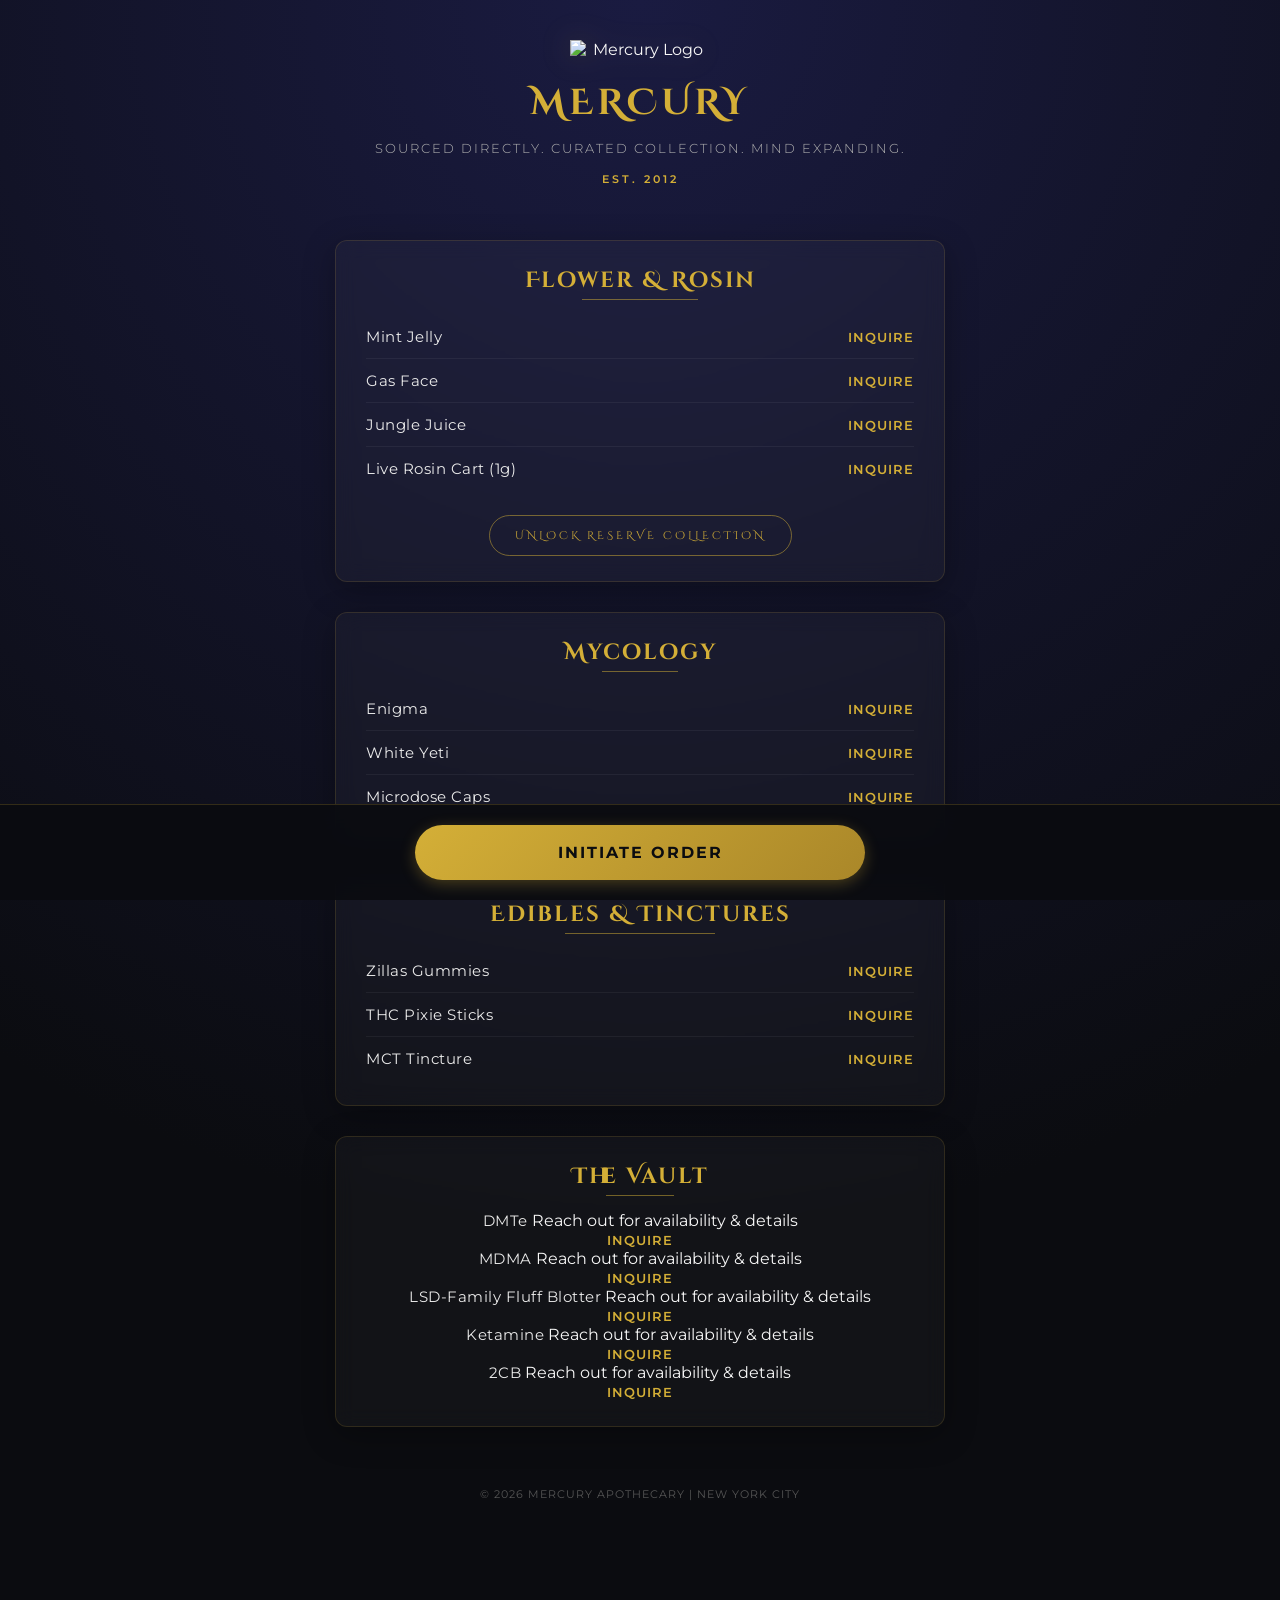
==== commit 68e21dcb: "Fix formatting of item cards in the Vault section" ====
--- a/index.html
+++ b/index.html
@@ -264,11 +264,11 @@
 
         <div class="menu-section">
             <h2>The Vault</h2>
-            <div class="item-card"><div class="item-left"><span class="item-name">DMTe</span><span class="item-desc">Reach out for availability &amp; details</span></div><span class="item-price">Inquire</span></div>
-          <div class="item-card"><div class="item-left"><span class="item-name">MDMA</span><span class="item-desc">Reach out for availability &amp; details</span></div><span class="item-price">Inquire</span></div>
-          <div class="item-card"><div class="item-left"><span class="item-name">LSD-Family Fluff Blotter</span><span class="item-desc">Reach out for availability &amp; details</span></div><span class="item-price">Inquire</span></div>
-          <div class="item-card"><div class="item-left"><span class="item-name">Ketamine</span><span class="item-desc">Reach out for availability &amp; details</span></div><span class="item-price">Inquire</span></div>
-          <div class="item-card"><div class="item-left"><span class="item-name">2CB</span><span class="item-desc">Reach out for availability &amp; details</span></div><span class="item-price">Inquire</span></div>
+            <div class="item-card"><div class="item-left"><span class="item-name">DMTe</span> <span class="item-desc">Reach out for availability &amp; details</span></div><span class="item-price">Inquire</span></div>
+          <div class="item-card"><div class="item-left"><span class="item-name">MDMA</span> <span class="item-desc">Reach out for availability &amp; details</span></div><span class="item-price">Inquire</span></div>
+          <div class="item-card"><div class="item-left"><span class="item-name">LSD-Family Fluff Blotter</span> <span class="item-desc">Reach out for availability &amp; details</span></div><span class="item-price">Inquire</span></div>
+          <div class="item-card"><div class="item-left"><span class="item-name">Ketamine</span> <span class="item-desc">Reach out for availability &amp; details</span></div><span class="item-price">Inquire</span></div>
+          <div class="item-card"><div class="item-left"><span class="item-name">2CB</span> <span class="item-desc">Reach out for availability &amp; details</span></div><span class="item-price">Inquire</span></div>
         </div>
 
         <footer>
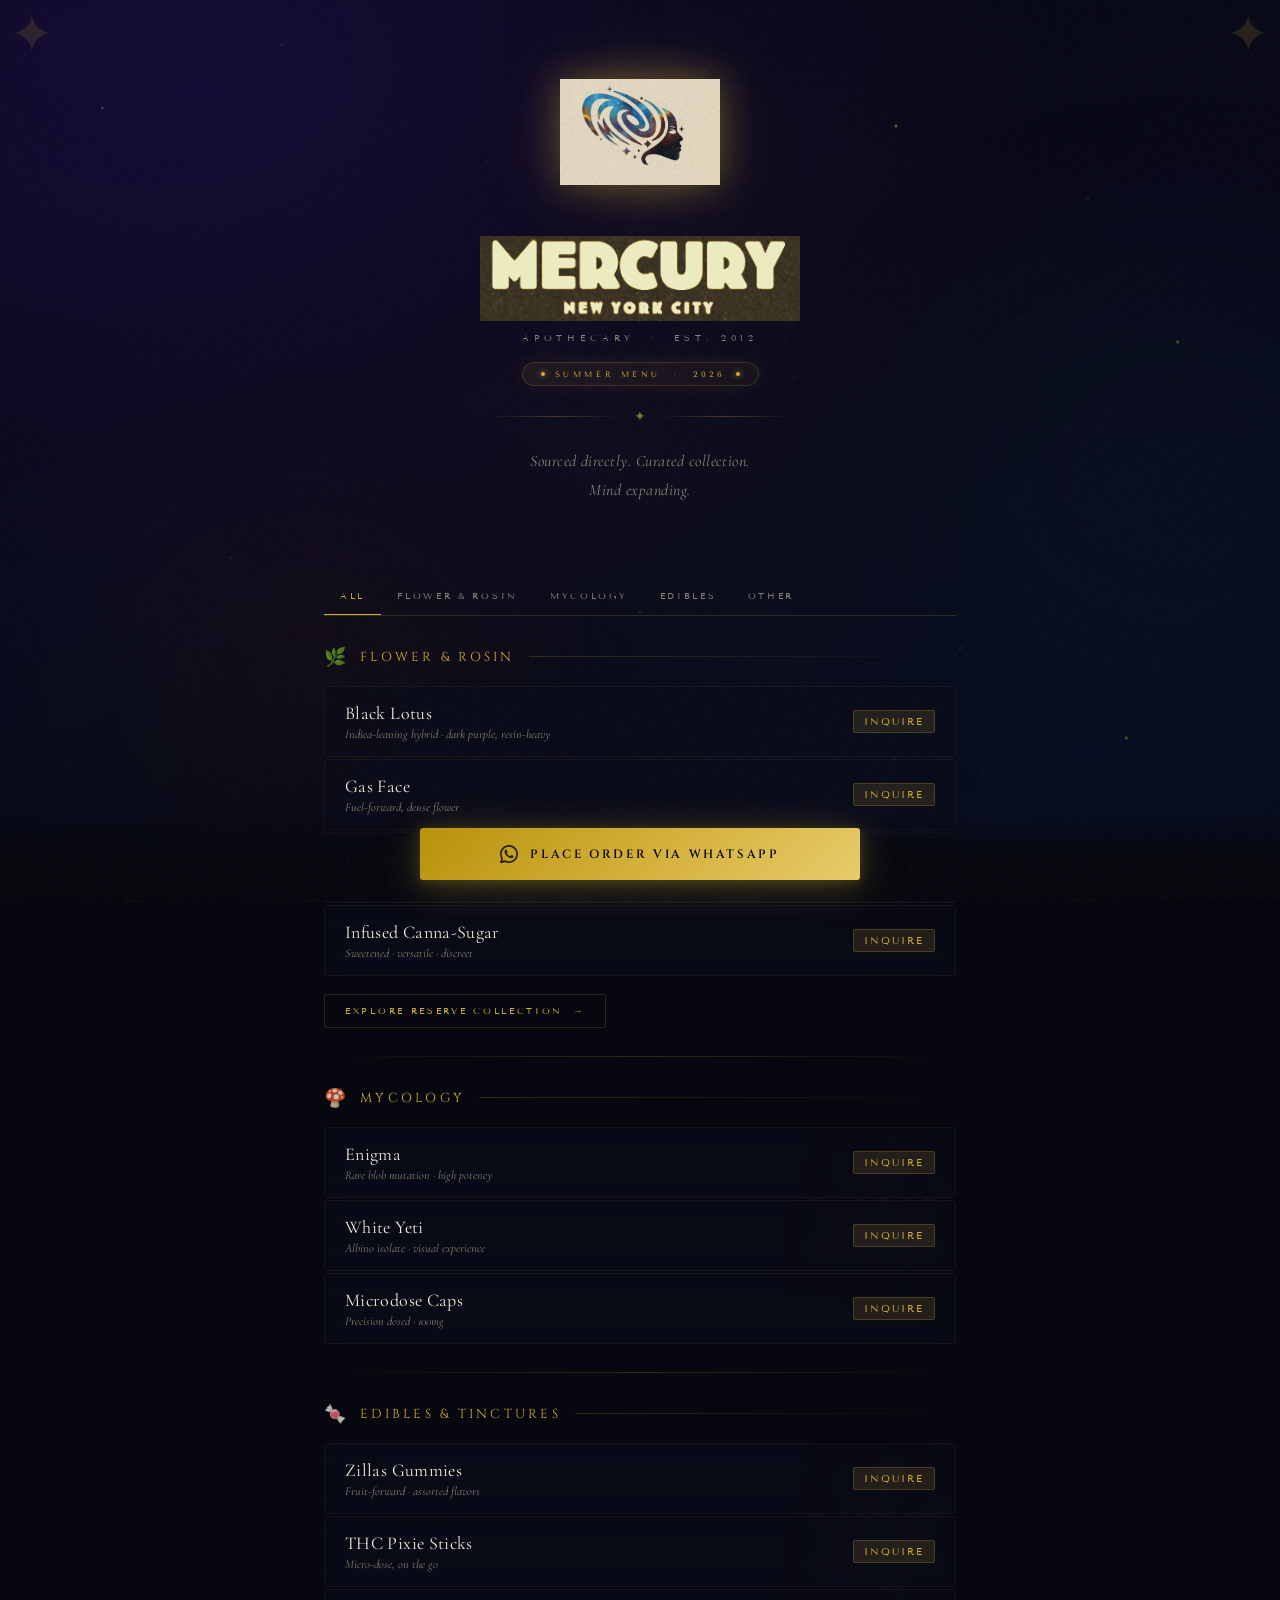
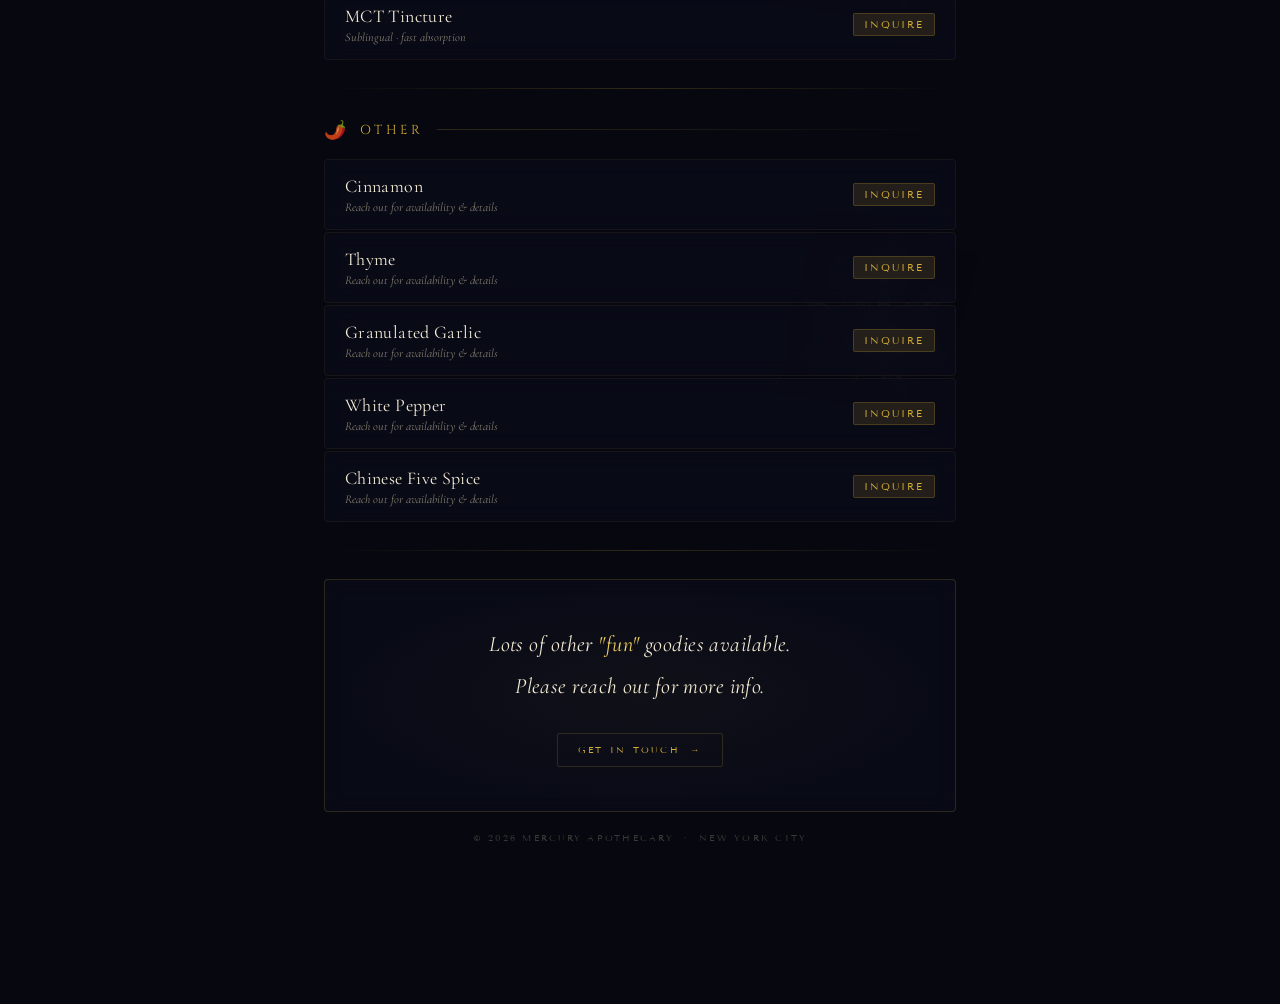
==== commit 0ab43a0a: "Update index.html" ====
--- a/index.html
+++ b/index.html
@@ -1,287 +1,625 @@
 <!DOCTYPE html>
 <html lang="en">
 <head>
-    <meta charset="UTF-8">
-    <meta name="viewport" content="width=device-width, initial-scale=1.0">
-    <title>Mercury | Curated Apothecary</title>
-    <link href="https://fonts.googleapis.com/css2?family=Cinzel+Decorative:wght@400;700&family=Montserrat:wght@300;400;600&display=swap" rel="stylesheet">
-    
-    <style>
-        /* RESET & BASICS */
-        * { box-sizing: border-box; margin: 0; padding: 0; }
-        
-        body {
-            background-color: #0B0C10; /* Deepest Cosmic Black */
-            background-image: radial-gradient(circle at top, #1A1B41 0%, #0B0C10 70%);
-            font-family: 'Montserrat', sans-serif;
-            color: #F8F8F8; 
-            text-align: center;
-            min-height: 100vh;
-        }
-
-        /* CONTAINER */
-        .container {
-            max-width: 650px;
-            margin: 0 auto;
-            padding: 40px 20px 140px 20px; /* Ample breathing room */
-        }
-
-        /* HEADER */
-        header {
-            margin-bottom: 50px;
-            animation: fadeIn 1.5s ease-in-out;
-        }
-
-        .logo {
-            max-width: 140px;
-            display: block;
-            margin: 0 auto 20px auto;
-            filter: drop-shadow(0 0 15px rgba(212, 175, 55, 0.2));
-        }
-
-        h1 {
-            font-family: 'Cinzel Decorative', serif;
-            color: #D4AF37; /* Signature Gold */
-            font-size: 36px;
-            font-weight: 700;
-            letter-spacing: 4px;
-            margin: 10px 0;
-            text-transform: uppercase;
-        }
-
-        .slogan {
-            font-size: 13px;
-            font-weight: 300;
-            color: #B0B0B0; 
-            letter-spacing: 2px;
-            line-height: 1.8;
-            text-transform: uppercase;
-        }
-
-        .slogan strong {
-            color: #D4AF37;
-            font-weight: 600;
-            font-size: 11px;
-            letter-spacing: 3px;
-            display: block;
-            margin-top: 10px;
-        }
-
-        /* MENU SECTIONS (GLASSMORPHISM) */
-        .menu-section {
-            background: rgba(255, 255, 255, 0.03); 
-            backdrop-filter: blur(10px);
-            -webkit-backdrop-filter: blur(10px);
-            margin-bottom: 30px;
-            padding: 25px 30px;
-            border-radius: 12px;
-            border: 1px solid rgba(212, 175, 55, 0.15);
-            box-shadow: 0 8px 32px 0 rgba(0, 0, 0, 0.3);
-            transition: transform 0.3s ease, box-shadow 0.3s ease;
-        }
-
-        .menu-section:hover {
-            transform: translateY(-2px);
-            box-shadow: 0 10px 40px 0 rgba(212, 175, 55, 0.1);
-            border: 1px solid rgba(212, 175, 55, 0.3);
-        }
-
-        h2 {
-            font-family: 'Cinzel Decorative', serif;
-            color: #D4AF37; 
-            font-size: 22px;
-            letter-spacing: 2px;
-            margin-bottom: 20px;
-            position: relative;
-            display: inline-block;
-        }
-
-        h2::after {
-            content: '';
-            position: absolute;
-            width: 50%;
-            height: 1px;
-            background: #D4AF37;
-            bottom: -5px;
-            left: 25%;
-            opacity: 0.5;
-        }
-
-        .item-row {
-            display: flex;
-            justify-content: space-between;
-            align-items: center;
-            padding: 12px 0;
-            border-bottom: 1px solid rgba(255, 255, 255, 0.05);
-            text-align: left;
-            transition: background 0.2s ease;
-        }
-
-        .item-row:last-of-type {
-            border-bottom: none;
-        }
-
-        .item-row:hover .item-name {
-            color: #D4AF37;
-        }
-
-        .item-name {
-            font-weight: 400;
-            font-size: 15px;
-            color: #EAEAEA;
-            transition: color 0.3s ease;
-            letter-spacing: 0.5px;
-        }
-
-        .item-price {
-            color: #D4AF37; 
-            font-weight: 600;
-            font-size: 13px;
-            letter-spacing: 1px;
-            text-transform: uppercase;
-        }
-
-        /* RESERVE LINK */
-        .reserve-link {
-            display: inline-block;
-            margin-top: 25px;
-            padding: 12px 25px;
-            border: 1px solid rgba(212, 175, 55, 0.5);
-            color: #D4AF37;
-            text-decoration: none;
-            font-family: 'Cinzel Decorative', serif;
-            font-size: 11px;
-            letter-spacing: 3px;
-            border-radius: 30px;
-            transition: all 0.4s ease;
-            background: transparent;
-            text-transform: uppercase;
-        }
-
-        .reserve-link:hover {
-            background-color: #D4AF37;
-            color: #0B0C10;
-            box-shadow: 0 0 20px rgba(212, 175, 55, 0.4);
-        }
-
-        /* FOOTER & BUTTON */
-        .sticky-btn-container {
-            position: fixed;
-            bottom: 0;
-            left: 0;
-            width: 100%;
-            background: rgba(11, 12, 16, 0.9);
-            backdrop-filter: blur(15px);
-            padding: 20px;
-            border-top: 1px solid rgba(212, 175, 55, 0.2);
-            z-index: 100;
-        }
-
-        .order-btn {
-            display: block;
-            width: 100%;
-            max-width: 450px;
-            margin: 0 auto;
-            background: linear-gradient(135deg, #D4AF37 0%, #AA8729 100%);
-            color: #0B0C10; 
-            padding: 18px;
-            font-size: 16px;
-            font-weight: 700;
-            letter-spacing: 2px;
-            text-decoration: none;
-            border-radius: 50px;
-            text-transform: uppercase;
-            font-family: 'Montserrat', sans-serif;
-            box-shadow: 0 4px 15px rgba(212, 175, 55, 0.3);
-            transition: all 0.3s ease;
-            animation: pulse 2s infinite;
-        }
-
-        .order-btn:hover {
-            transform: scale(1.02);
-            box-shadow: 0 6px 25px rgba(212, 175, 55, 0.5);
-            animation: none;
-        }
-
-        footer {
-            font-size: 11px;
-            color: #555;
-            margin-top: 60px;
-            letter-spacing: 1px;
-            text-transform: uppercase;
-        }
-
-        /* ANIMATIONS */
-        @keyframes fadeIn {
-            from { opacity: 0; transform: translateY(-10px); }
-            to { opacity: 1; transform: translateY(0); }
-        }
-
-        @keyframes pulse {
-            0% { box-shadow: 0 0 0 0 rgba(212, 175, 55, 0.4); }
-            70% { box-shadow: 0 0 0 15px rgba(212, 175, 55, 0); }
-            100% { box-shadow: 0 0 0 0 rgba(212, 175, 55, 0); }
-        }
-    </style>
+  <meta charset="UTF-8"/>
+  <meta name="viewport" content="width=device-width, initial-scale=1.0"/>
+  <title>Mercury Apothecary — Summer Menu 2026</title>
+  <link href="https://fonts.googleapis.com/css2?family=Cormorant+Garamond:ital,wght@0,300;0,400;0,600;1,300;1,400&family=Tenor+Sans&family=Cinzel:wght@400;600&display=swap" rel="stylesheet"/>
+  <style>
+    :root {
+      --gold:        #D4AF37;
+      --gold-light:  #F0D060;
+      --gold-dim:    rgba(212,175,55,0.13);
+      --cream:       #F5EDD8;
+      --cream-dim:   rgba(245,237,216,0.07);
+      --teal:        #2ABFBF;
+      --teal-dim:    rgba(42,191,191,0.11);
+      --bg:          #07080F;
+      --card:        rgba(10,12,26,0.72);
+      --card-hover:  rgba(16,19,38,0.88);
+      --text:        #EDE8DC;
+      --text-dim:    #8A8272;
+      --border:      rgba(212,175,55,0.18);
+      --border-teal: rgba(42,191,191,0.15);
+    }
+
+    *, *::before, *::after { box-sizing: border-box; margin: 0; padding: 0; }
+    html { scroll-behavior: smooth; }
+
+    body {
+      background: var(--bg);
+      color: var(--text);
+      font-family: 'Cormorant Garamond', serif;
+      min-height: 100vh;
+      overflow-x: hidden;
+    }
+
+    /* ── GRAIN ── */
+    body::after {
+      content: '';
+      position: fixed; inset: 0;
+      background-image: url("data:image/svg+xml,%3Csvg viewBox='0 0 200 200' xmlns='http://www.w3.org/2000/svg'%3E%3Cfilter id='n'%3E%3CfeTurbulence type='fractalNoise' baseFrequency='0.82' numOctaves='4' stitchTiles='stitch'/%3E%3C/filter%3E%3Crect width='100%25' height='100%25' filter='url(%23n)' opacity='0.04'/%3E%3C/svg%3E");
+      pointer-events: none; z-index: 9999; opacity: 0.45;
+    }
+
+    /* ── GALAXY BACKGROUND ── */
+    .bg-galaxy {
+      position: fixed; inset: 0;
+      background-image: url("[data-uri]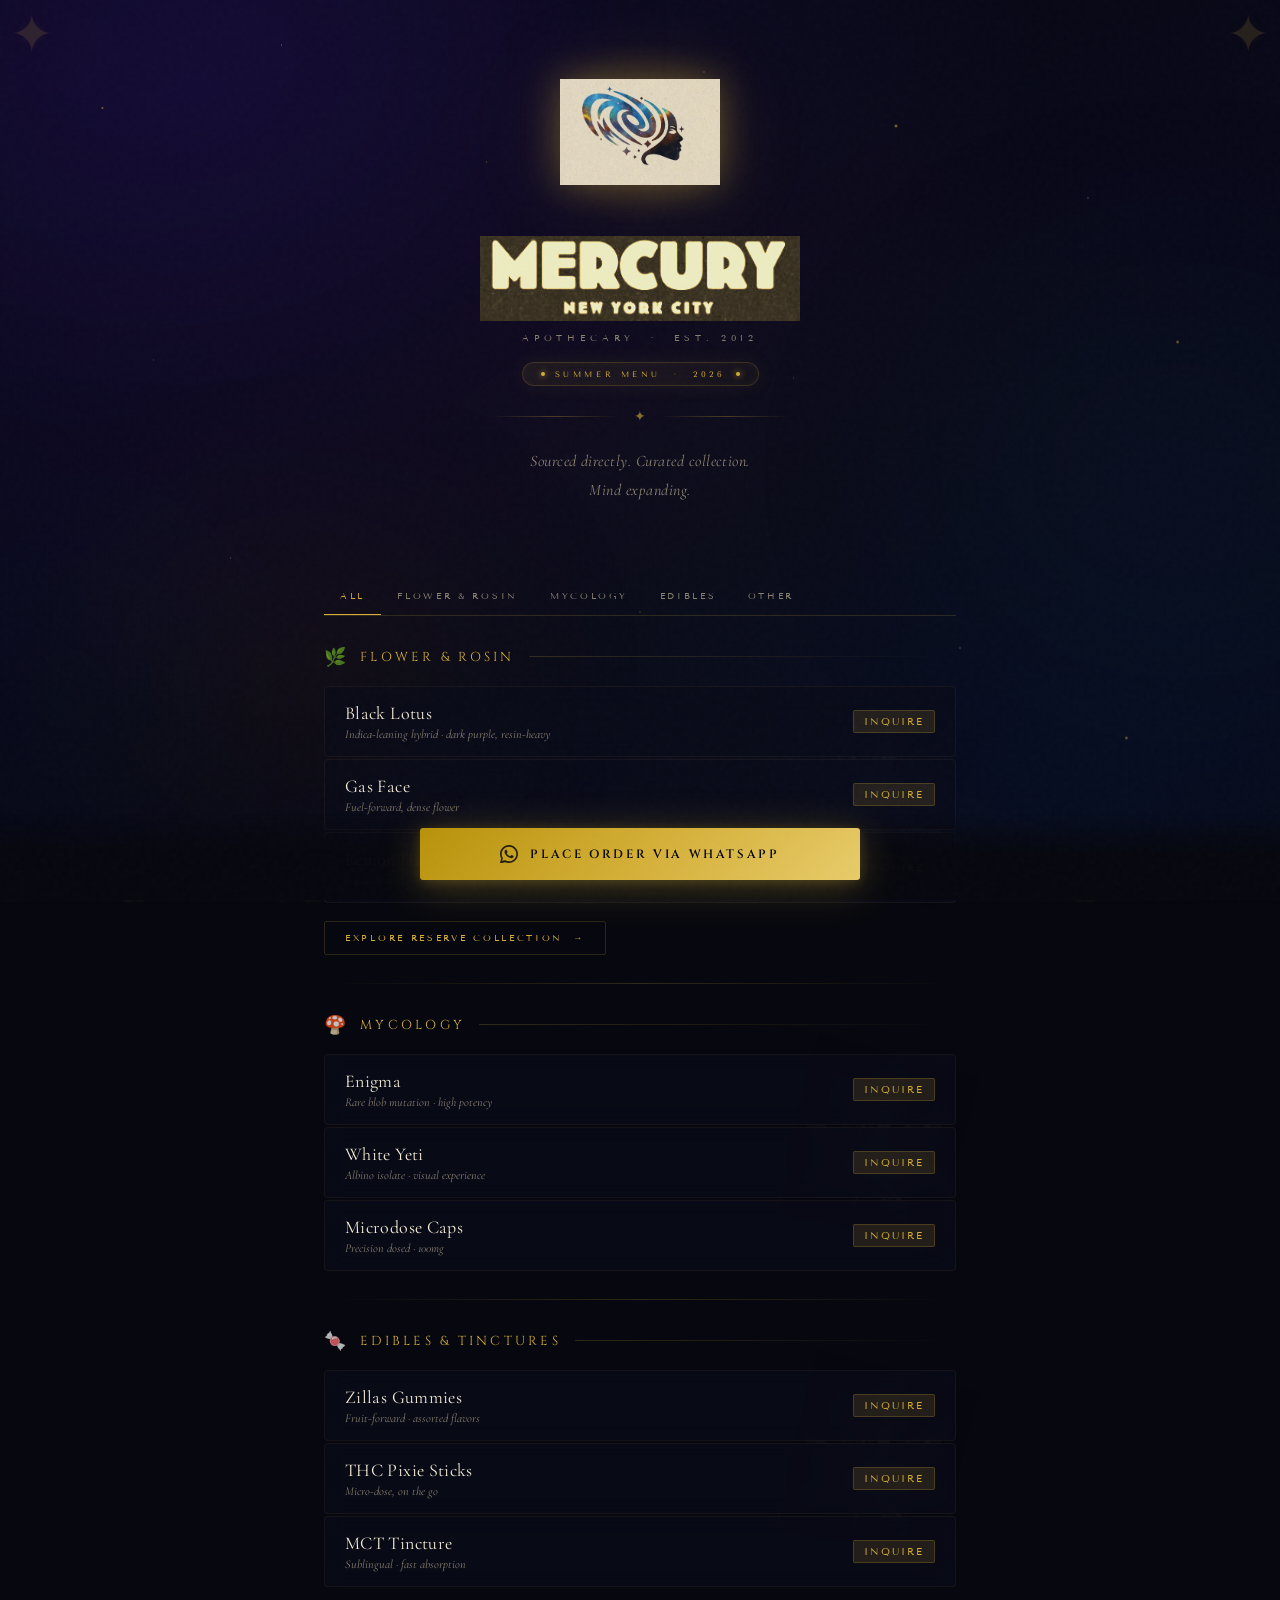
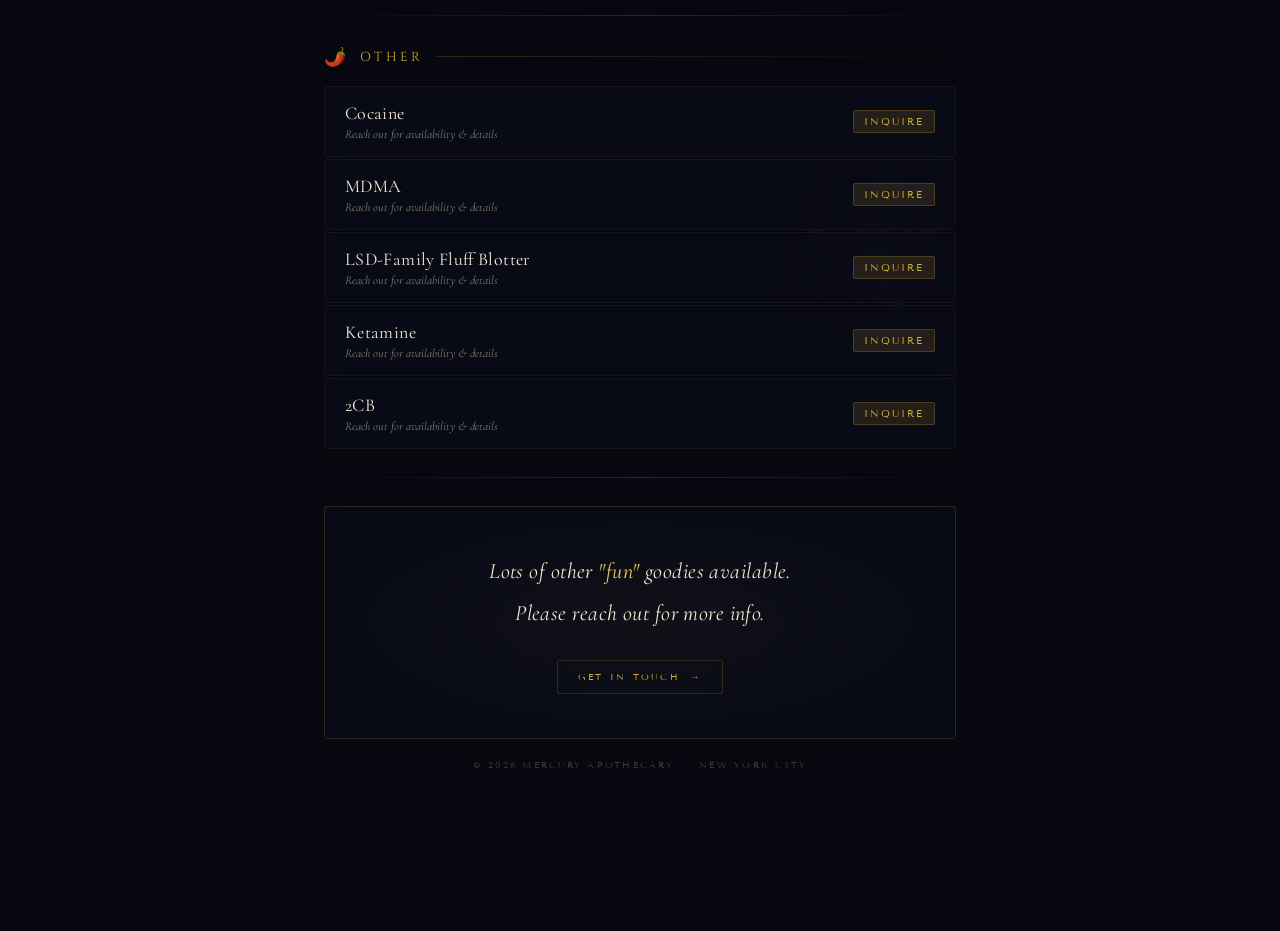
==== commit 9951c78f: "claude 2 v 2 remove shugga" ====
--- a/index.html
+++ b/index.html
@@ -483,7 +483,7 @@
         <div class="item-card"><div class="item-left"><span class="item-name">Black Lotus</span><span class="item-desc">Indica-leaning hybrid · dark purple, resin-heavy</span></div><span class="item-price">Inquire</span></div>
         <div class="item-card"><div class="item-left"><span class="item-name">Gas Face</span><span class="item-desc">Fuel-forward, dense flower</span></div><span class="item-price">Inquire</span></div>
         <div class="item-card"><div class="item-left"><span class="item-name">Lemon Haze</span><span class="item-desc">Sativa-dominant · bright citrus, uplifting</span></div><span class="item-price">Inquire</span></div>
-        <div class="item-card"><div class="item-left"><span class="item-name">Infused Canna-Sugar</span><span class="item-desc">Sweetened · versatile · discreet</span></div><span class="item-price">Inquire</span></div>
+      
       </div>
       <a href="flower-menu.html" class="reserve-btn">Explore Reserve Collection <span class="arrow">→</span></a>
     </div>
@@ -527,11 +527,11 @@
         <div class="section-line"></div>
       </div>
       <div class="item-list">
-        <div class="item-card"><div class="item-left"><span class="item-name">Cinnamon</span><span class="item-desc">Reach out for availability &amp; details</span></div><span class="item-price">Inquire</span></div>
-        <div class="item-card"><div class="item-left"><span class="item-name">Thyme</span><span class="item-desc">Reach out for availability &amp; details</span></div><span class="item-price">Inquire</span></div>
-        <div class="item-card"><div class="item-left"><span class="item-name">Granulated Garlic</span><span class="item-desc">Reach out for availability &amp; details</span></div><span class="item-price">Inquire</span></div>
-        <div class="item-card"><div class="item-left"><span class="item-name">White Pepper</span><span class="item-desc">Reach out for availability &amp; details</span></div><span class="item-price">Inquire</span></div>
-        <div class="item-card"><div class="item-left"><span class="item-name">Chinese Five Spice</span><span class="item-desc">Reach out for availability &amp; details</span></div><span class="item-price">Inquire</span></div>
+        <div class="item-card"><div class="item-left"><span class="item-name">Cocaine</span><span class="item-desc">Reach out for availability &amp; details</span></div><span class="item-price">Inquire</span></div>
+          <div class="item-card"><div class="item-left"><span class="item-name">MDMA</span><span class="item-desc">Reach out for availability &amp; details</span></div><span class="item-price">Inquire</span></div>
+          <div class="item-card"><div class="item-left"><span class="item-name">LSD-Family Fluff Blotter</span><span class="item-desc">Reach out for availability &amp; details</span></div><span class="item-price">Inquire</span></div>
+          <div class="item-card"><div class="item-left"><span class="item-name">Ketamine</span><span class="item-desc">Reach out for availability &amp; details</span></div><span class="item-price">Inquire</span></div>
+          <div class="item-card"><div class="item-left"><span class="item-name">2CB</span><span class="item-desc">Reach out for availability &amp; details</span></div><span class="item-price">Inquire</span></div>
       </div>
     </div>
 
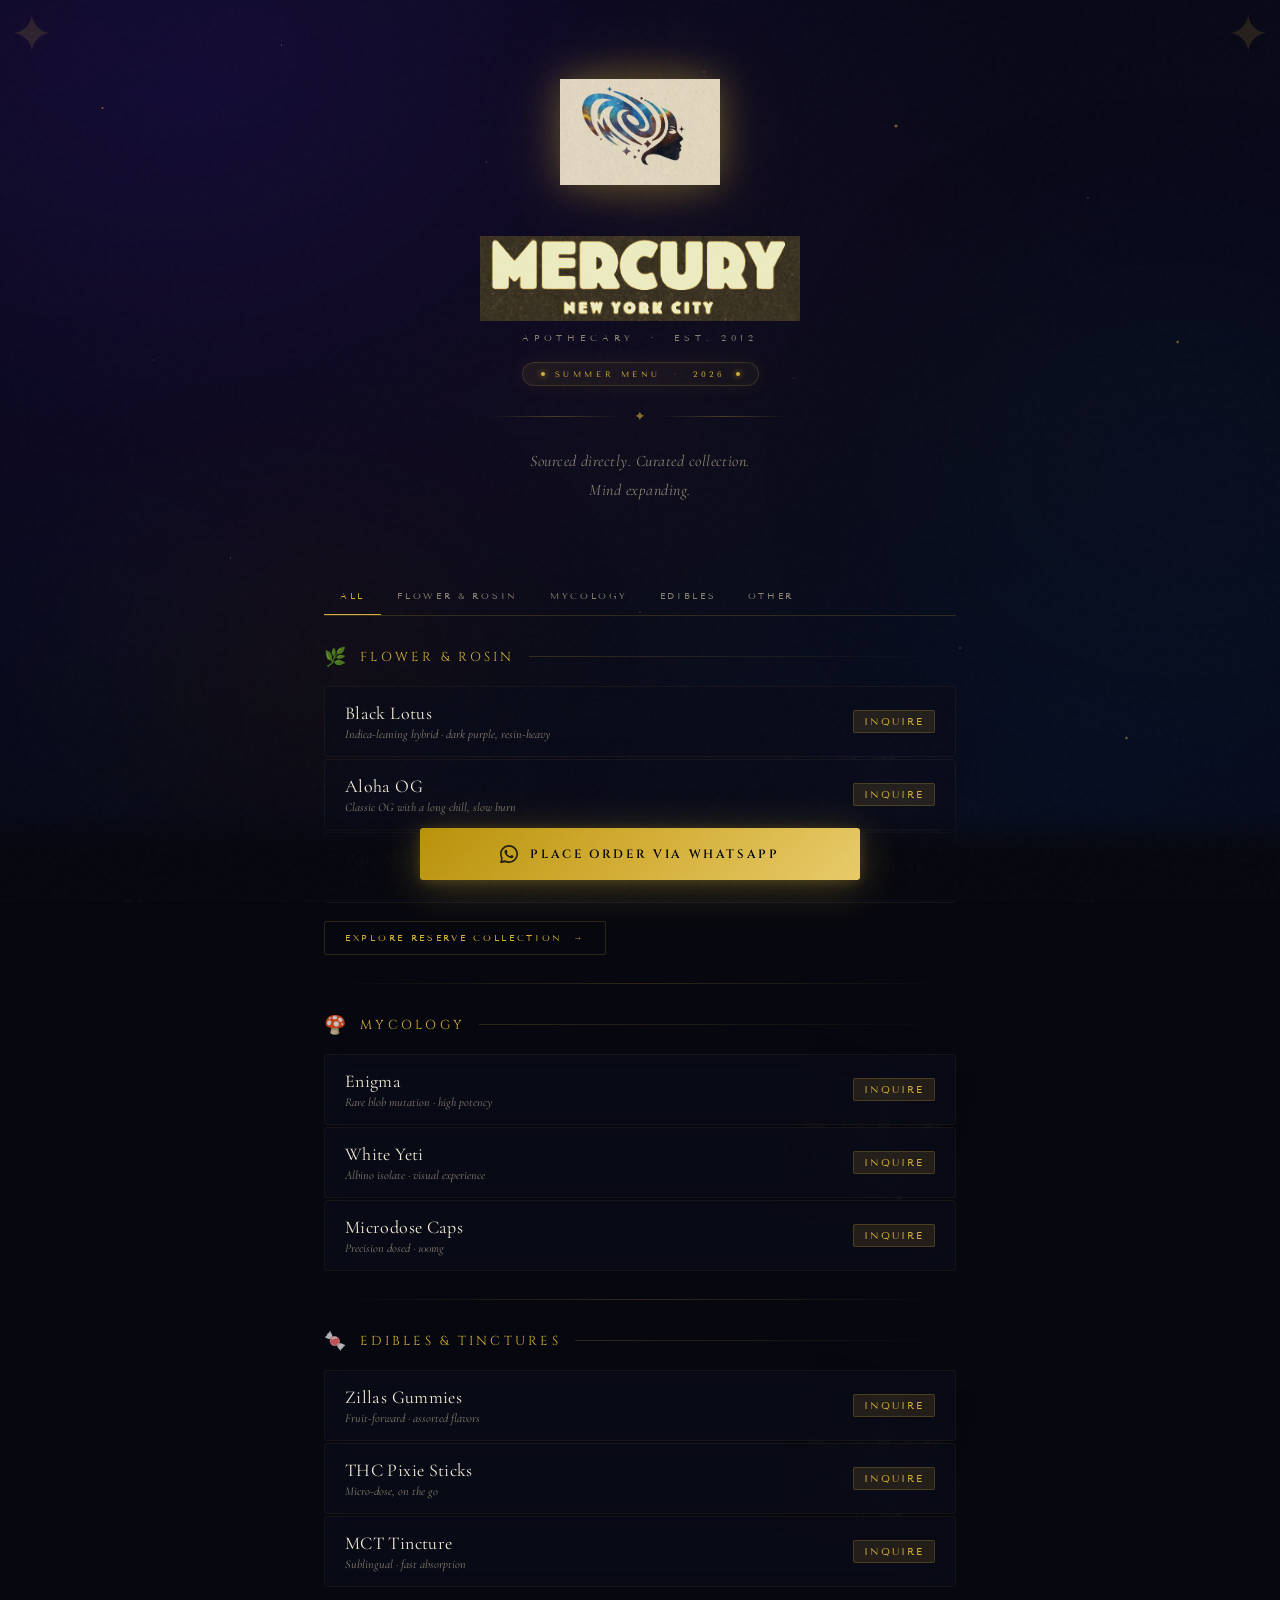
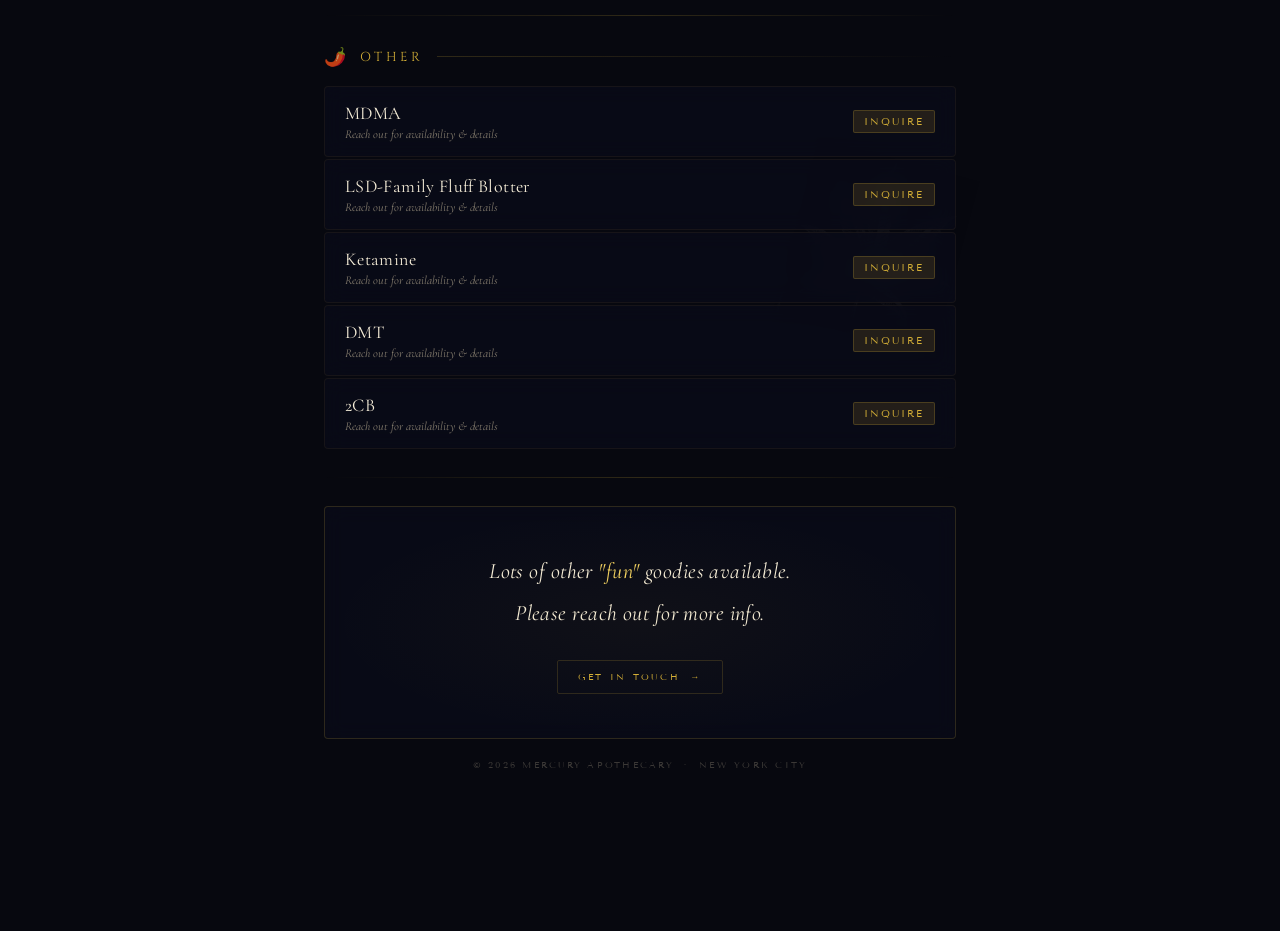
==== commit fec541d8: "Replace items in item list with new entries spicy" ====
--- a/index.html
+++ b/index.html
@@ -481,9 +481,8 @@
       </div>
       <div class="item-list">
         <div class="item-card"><div class="item-left"><span class="item-name">Black Lotus</span><span class="item-desc">Indica-leaning hybrid · dark purple, resin-heavy</span></div><span class="item-price">Inquire</span></div>
-        <div class="item-card"><div class="item-left"><span class="item-name">Gas Face</span><span class="item-desc">Fuel-forward, dense flower</span></div><span class="item-price">Inquire</span></div>
-        <div class="item-card"><div class="item-left"><span class="item-name">Lemon Haze</span><span class="item-desc">Sativa-dominant · bright citrus, uplifting</span></div><span class="item-price">Inquire</span></div>
-      
+        <div class="item-card"><div class="item-left"><span class="item-name">Aloha OG</span><span class="item-desc">Classic OG with a long chill, slow burn</span></div><span class="item-price">Inquire</span></div>
+        <div class="item-card"><div class="item-left"><span class="item-name">Pure Michigan</span><span class="item-desc">Euphoric, deeply relaxing, long lasting</span></div><span class="item-price">Inquire</span></div>
       </div>
       <a href="flower-menu.html" class="reserve-btn">Explore Reserve Collection <span class="arrow">→</span></a>
     </div>
@@ -527,11 +526,11 @@
         <div class="section-line"></div>
       </div>
       <div class="item-list">
-        <div class="item-card"><div class="item-left"><span class="item-name">Cocaine</span><span class="item-desc">Reach out for availability &amp; details</span></div><span class="item-price">Inquire</span></div>
-          <div class="item-card"><div class="item-left"><span class="item-name">MDMA</span><span class="item-desc">Reach out for availability &amp; details</span></div><span class="item-price">Inquire</span></div>
-          <div class="item-card"><div class="item-left"><span class="item-name">LSD-Family Fluff Blotter</span><span class="item-desc">Reach out for availability &amp; details</span></div><span class="item-price">Inquire</span></div>
-          <div class="item-card"><div class="item-left"><span class="item-name">Ketamine</span><span class="item-desc">Reach out for availability &amp; details</span></div><span class="item-price">Inquire</span></div>
-          <div class="item-card"><div class="item-left"><span class="item-name">2CB</span><span class="item-desc">Reach out for availability &amp; details</span></div><span class="item-price">Inquire</span></div>
+        <div class="item-card"><div class="item-left"><span class="item-name">MDMA</span><span class="item-desc">Reach out for availability &amp; details</span></div><span class="item-price">Inquire</span></div>
+        <div class="item-card"><div class="item-left"><span class="item-name">LSD-Family Fluff Blotter</span><span class="item-desc">Reach out for availability &amp; details</span></div><span class="item-price">Inquire</span></div>
+        <div class="item-card"><div class="item-left"><span class="item-name">Ketamine</span><span class="item-desc">Reach out for availability &amp; details</span></div><span class="item-price">Inquire</span></div>
+        <div class="item-card"><div class="item-left"><span class="item-name">DMT</span><span class="item-desc">Reach out for availability &amp; details</span></div><span class="item-price">Inquire</span></div>
+        <div class="item-card"><div class="item-left"><span class="item-name">2CB</span><span class="item-desc">Reach out for availability &amp; details</span></div><span class="item-price">Inquire</span></div>
       </div>
     </div>
 
@@ -553,9 +552,8 @@
       <div class="section-header"><span class="section-icon">🌿</span><span class="section-title">Flower &amp; Rosin</span><div class="section-line"></div></div>
       <div class="item-list">
         <div class="item-card"><div class="item-left"><span class="item-name">Black Lotus</span><span class="item-desc">Indica-leaning hybrid · dark purple, resin-heavy</span></div><span class="item-price">Inquire</span></div>
-        <div class="item-card"><div class="item-left"><span class="item-name">Gas Face</span><span class="item-desc">Fuel-forward, dense flower</span></div><span class="item-price">Inquire</span></div>
-        <div class="item-card"><div class="item-left"><span class="item-name">Lemon Haze</span><span class="item-desc">Sativa-dominant · bright citrus, uplifting</span></div><span class="item-price">Inquire</span></div>
-        <div class="item-card"><div class="item-left"><span class="item-name">Infused Canna-Sugar</span><span class="item-desc">Sweetened · versatile · discreet</span></div><span class="item-price">Inquire</span></div>
+        <div class="item-card"><div class="item-left"><span class="item-name">Aloha OG</span><span class="item-desc">Classic OG with a long chill, slow burn</span></div><span class="item-price">Inquire</span></div>
+        <div class="item-card"><div class="item-left"><span class="item-name">Pure Michigan</span><span class="item-desc">Euphoric, deeply relaxing, long lasting</span></div><span class="item-price">Inquire</span></div>
       </div>
       <a href="flower-menu.html" class="reserve-btn">Explore Reserve Collection <span class="arrow">→</span></a>
     </div>
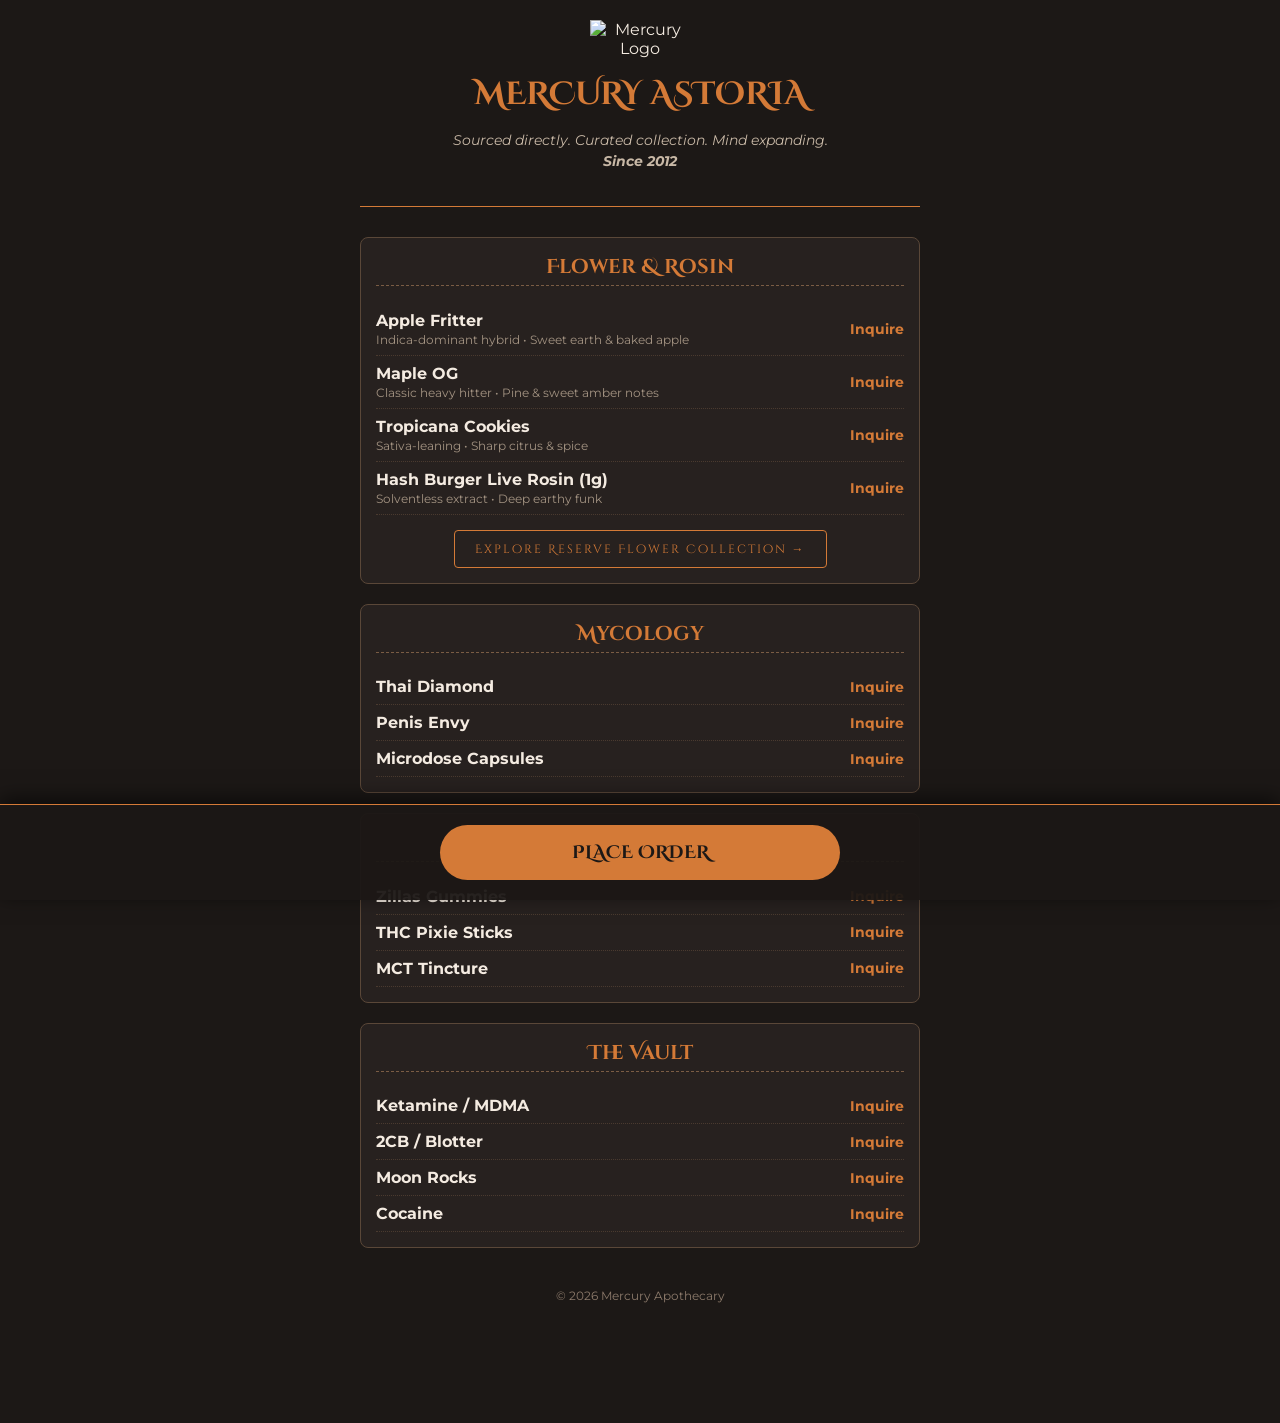
==== commit 7a161582: "Update print statement from 'Hello' to 'Goodbye'" ====
--- a/index.html
+++ b/index.html
@@ -1,623 +1,254 @@
 <!DOCTYPE html>
 <html lang="en">
 <head>
-  <meta charset="UTF-8"/>
-  <meta name="viewport" content="width=device-width, initial-scale=1.0"/>
-  <title>Mercury Apothecary — Summer Menu 2026</title>
-  <link href="https://fonts.googleapis.com/css2?family=Cormorant+Garamond:ital,wght@0,300;0,400;0,600;1,300;1,400&family=Tenor+Sans&family=Cinzel:wght@400;600&display=swap" rel="stylesheet"/>
-  <style>
-    :root {
-      --gold:        #D4AF37;
-      --gold-light:  #F0D060;
-      --gold-dim:    rgba(212,175,55,0.13);
-      --cream:       #F5EDD8;
-      --cream-dim:   rgba(245,237,216,0.07);
-      --teal:        #2ABFBF;
-      --teal-dim:    rgba(42,191,191,0.11);
-      --bg:          #07080F;
-      --card:        rgba(10,12,26,0.72);
-      --card-hover:  rgba(16,19,38,0.88);
-      --text:        #EDE8DC;
-      --text-dim:    #8A8272;
-      --border:      rgba(212,175,55,0.18);
-      --border-teal: rgba(42,191,191,0.15);
-    }
-
-    *, *::before, *::after { box-sizing: border-box; margin: 0; padding: 0; }
-    html { scroll-behavior: smooth; }
-
-    body {
-      background: var(--bg);
-      color: var(--text);
-      font-family: 'Cormorant Garamond', serif;
-      min-height: 100vh;
-      overflow-x: hidden;
-    }
-
-    /* ── GRAIN ── */
-    body::after {
-      content: '';
-      position: fixed; inset: 0;
-      background-image: url("data:image/svg+xml,%3Csvg viewBox='0 0 200 200' xmlns='http://www.w3.org/2000/svg'%3E%3Cfilter id='n'%3E%3CfeTurbulence type='fractalNoise' baseFrequency='0.82' numOctaves='4' stitchTiles='stitch'/%3E%3C/filter%3E%3Crect width='100%25' height='100%25' filter='url(%23n)' opacity='0.04'/%3E%3C/svg%3E");
-      pointer-events: none; z-index: 9999; opacity: 0.45;
-    }
-
-    /* ── GALAXY BACKGROUND ── */
-    .bg-galaxy {
-      position: fixed; inset: 0;
-      background-image: url("[data-uri]